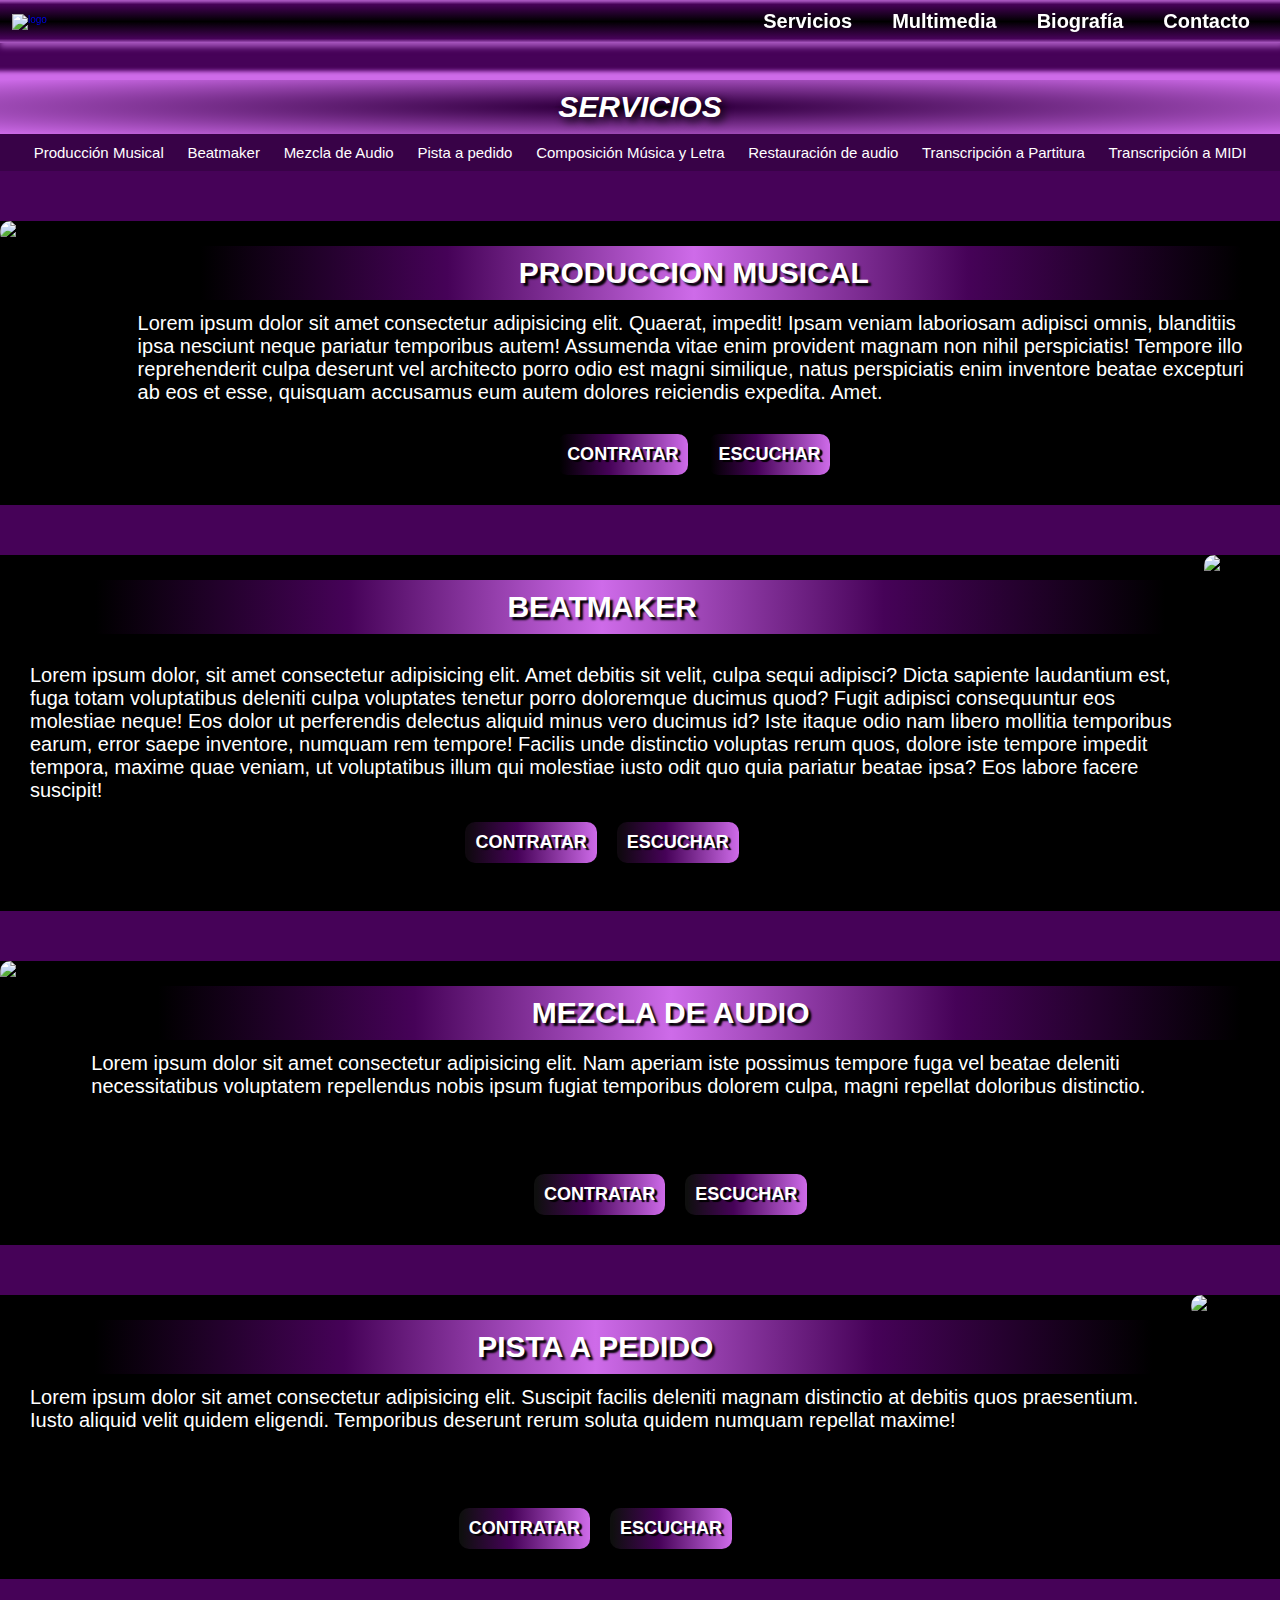
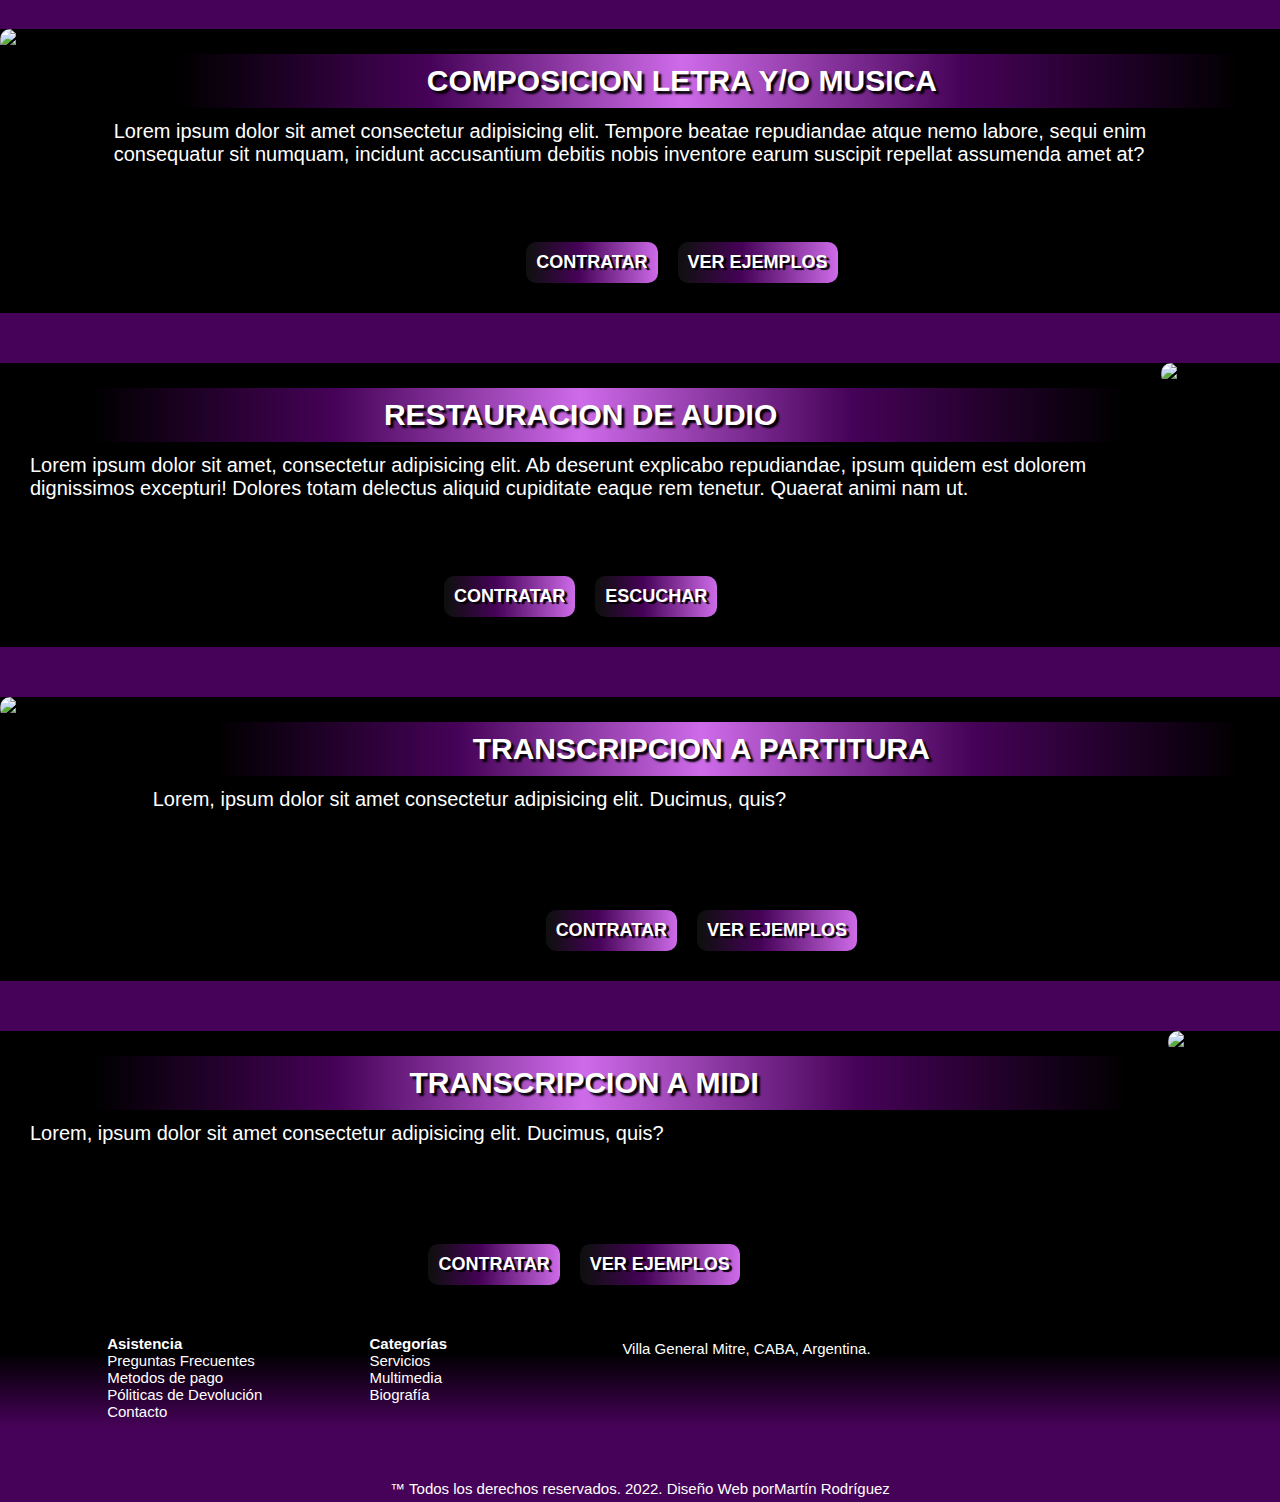
==== pages/1servicios.html @ 04217b55 "keywords" ====
<!DOCTYPE html>
<html lang="es">
<head>
    <meta charset="UTF-8">
    <meta http-equiv="X-UA-Compatible" content="IE=edge">
    <meta name="viewport" content="width=device-width, initial-scale=1.0">
    <title>martinrodriguezmusica-servicios</title>
    <meta name="keywords" content="musica, producciones, beatmaker, mezcla, audio, estudio, grabacion, pistas, karaoke, teatromusical, partituras, transcripciones">
    <link rel="shortcut icon" href="images/Favicon.png">
    <link rel="stylesheet" href="../css/stylees.css">
</head>

<body class="contenedor2">
    <div class="contenedor__servicios">
        <header>   
            <div class="header__menu">
                <a href="../index.html"><img class="imgLogo" src="../images/LOGO.bmp" alt="logo"></a>
                
                <div class="header__redes"><!--Abre Social Media-->
                    <script type="module" src="https://unpkg.com/ionicons@5.5.2/dist/ionicons/ionicons.esm.js"></script>
                    <script nomodule src="https://unpkg.com/ionicons@5.5.2/dist/ionicons/ionicons.js"></script>
            
                    <a href="https://www.instagram.com/martin8rod/" target="blank">
                        <ion-icon name="logo-instagram"></ion-icon>
                    </a>
            
                    <a href="https://www.facebook.com/martin.rodriguez.1257604/" target="blank">
                        <ion-icon name="logo-facebook"></ion-icon>
                    </a>
            
                    <a href="https://twitter.com/MartnRo28462185" target="blank">
                        <ion-icon name="logo-twitter"></ion-icon>
                    </a>
                </div><!--Cierra Social Media-->

                <nav class="nav"><!--Abre Navegador-->
                    <ul>
                        <li><a href="1servicios.html"> Servicios </a>
                                <ul>
                                    <li><a href="1servicios.html#produccion"> Producción Musical</a></li>
                                    <li><a href="1servicios.html#beatmaker"> Beatmaker</a></li>
                                    <li><a href="1servicios.html#mezcla"> Mezcla de Audio</a></li>
                                    <li><a href="1servicios.html#pista"> Pista a pedido </a></li>
                                    <li><a href="1servicios.html#composicion"> Composición Música y Letra</a></a></li>
                                    <li><a href="1servicios.html#restauracion"> Restauración de audio</a></li>
                                    <li><a href="1servicios.html#partitura">Transcripción a Partitura</a></li>
                                    <li><a href="1servicios.html#midi">Transcripción a MIDI</a></li>
                                </ul>
                        </li>
                        <li><a href="2multimedia.html"> Multimedia </a></li>
                        <li><a href="3biografia.html"> Biografía</a></li>
                        <li><a href="4contacto.html" target="blank"> Contacto</a></li>    
                    </ul>
                </nav>
            </div>
        </header><!--Cierra Navegador-->
        
        <section class="servicios__section">  
            <h1><a class="tituloPagina index__servicios__titulo"" href="1servicios.html">Servicios</a></h1>

            <div class="servicios__lista">
                <ul class="listaLi">
                    <li><a href="1servicios.html#produccion"> Producción Musical</a></li>
                    <li><a href="1servicios.html#beatmaker"> Beatmaker</a></li>
                    <li><a href="1servicios.html#mezcla"> Mezcla de Audio</a></li>
                    <li><a href="1servicios.html#pista"> Pista a pedido </a></li>
                    <li><a href="1servicios.html#composicion"> Composición Música y Letra</a></a></li>
                    <li><a href="1servicios.html#restauracion"> Restauración de audio</a></li>
                    <li><a href="1servicios.html#partitura">Transcripción a Partitura</a></li>
                    <li><a href="1servicios.html#midi">Transcripción a MIDI</a></li>
                </ul>
            </div>

            <div id="produccion" class="servicios__produccion">
                <div>
                    <img class="servicios__img" src="../images/index/servicio_prod.jpg" alt="img.Producción Musical">
                </div>
                <div class="servicios__produccion__texto">
                    <h2 class="serviciosH2">PRODUCCION MUSICAL</h2>
                    <p class="serviciosParrafo">Lorem ipsum dolor sit amet consectetur adipisicing elit. Quaerat, impedit! Ipsam veniam laboriosam adipisci omnis, blanditiis ipsa nesciunt neque pariatur temporibus autem! Assumenda vitae enim provident magnam non nihil perspiciatis!
                    Tempore illo reprehenderit culpa deserunt vel architecto porro odio est magni similique, natus perspiciatis enim inventore beatae excepturi ab eos et esse, quisquam accusamus eum autem dolores reiciendis expedita. Amet.</p>
                    <div class="servicios__divBoton">
                        <a  href="4contacto.html" target="blank"><input class=" btn-color2 servicios__texto__boton" type="button" value="Contratar"></a>
                        <a href="2multimedia.html"><input class="servicios__texto__boton btn-color2" type="button" value="Escuchar"></a>
                    </div>
                </div>
            </div>

            <div id="beatmaker" class="servicios__beatmaker">
                <div>
                    <img class="servicios__img" src="../images/index/servicios_beat.jpg" alt="img.Beatmaker">
                </div>
                <div class="servicios__produccion__texto">
                    <h2 class="serviciosH2">BEATMAKER</h2>
                    <p class="serviciosParrafo">Lorem ipsum dolor, sit amet consectetur adipisicing elit. Amet debitis sit velit, culpa sequi adipisci? Dicta sapiente laudantium est, fuga totam voluptatibus deleniti culpa voluptates tenetur porro doloremque ducimus quod?
                    Fugit adipisci consequuntur eos molestiae neque! Eos dolor ut perferendis delectus aliquid minus vero ducimus id? Iste itaque odio nam libero mollitia temporibus earum, error saepe inventore, numquam rem tempore!
                    Facilis unde distinctio voluptas rerum quos, dolore iste tempore impedit tempora, maxime quae veniam, ut voluptatibus illum qui molestiae iusto odit quo quia pariatur beatae ipsa? Eos labore facere suscipit!</p>
                    <div class="servicios__divBoton">
                        <a  href="4contacto.html" target="blank"><input class="servicios__texto__boton btn-color1" type="button" value="Contratar"></a>
                        <a href="2multimedia.html"><input class="servicios__texto__boton btn-color1" type="button" value="Escuchar"></a>
                    </div>
                </div>
            </div>

            <div id="mezcla" class="servicios__produccion">
                <div>
                    <img class="servicios__img" src="../images/index/servicios_mezcla.jpg" alt="img.Mezcla">
                </div>
                <div class="servicios__produccion__texto">
                    <h2 class="serviciosH2"> MEZCLA DE AUDIO</h2>
                    <p class="serviciosParrafo">Lorem ipsum dolor sit amet consectetur adipisicing elit. Nam aperiam iste possimus tempore fuga vel beatae deleniti necessitatibus voluptatem repellendus nobis ipsum fugiat temporibus dolorem culpa, magni repellat doloribus distinctio.</p>
                    <div class="servicios__divBoton">
                        <a  href="4contacto.html" target="blank"><input class="servicios__texto__boton" type="button" value="Contratar"></a>
                        <a href="2multimedia.html"><input class="servicios__texto__boton" type="button" value="Escuchar"></a>
                    </div>
                </div>
            </div>

            <div id="pista" class="servicios__beatmaker">
                <div>
                    <img class="servicios__img" src="../images/index/servicios_pista.jpg" alt="img.Pista a Pedido">
                </div>
                <div class="servicios__produccion__texto">
                    <h2 class="serviciosH2">PISTA A PEDIDO</h2>
                    <p class="serviciosParrafo">Lorem ipsum dolor sit amet consectetur adipisicing elit. Suscipit facilis deleniti magnam distinctio at debitis quos praesentium. Iusto aliquid velit quidem eligendi. Temporibus deserunt rerum soluta quidem numquam repellat maxime!</p>
                    <div class="servicios__divBoton">
                        <a  href="4contacto.html" target="blank"><input class="servicios__texto__boton" type="button" value="Contratar"></a>
                        <a href="2multimedia.html"><input class="servicios__texto__boton" type="button" value="Escuchar"></a>
                    </div>
                </div>
            </div>
            
            <div id="composicion" class="servicios__produccion">
                <div>
                    <img class="servicios__img" src="../images/index/servicios_composicion.jpg" alt="img.Composición">
                </div>
                <div class="servicios__produccion__texto">
                    <h2 class="serviciosH2">COMPOSICION LETRA Y/O MUSICA</h2>
                    <p class="serviciosParrafo">Lorem ipsum dolor sit amet consectetur adipisicing elit. Tempore beatae repudiandae atque nemo labore, sequi enim consequatur sit numquam, incidunt accusantium debitis nobis inventore earum suscipit repellat assumenda amet at?</p>
                    <div class="servicios__divBoton">
                        <a  href="4contacto.html" target="blank"><input class="servicios__texto__boton btn-color3" type="button" value="Contratar"></a>
                        <a href="2multimedia.html"><input class="servicios__texto__boton btn-color3" type="button" value="Ver Ejemplos"></a>
                    </div>
                </div>
            </div>

            <div id="restauracion" class="servicios__beatmaker">
                <div>
                    <img class="servicios__img" src="../images/index/servicios_restauracion.jpg.crdownload" alt="img.Restauración de Audio">
                </div>
                <div class="servicios__produccion__texto">
                    <h2 class="serviciosH2">RESTAURACION DE AUDIO</h2>
                    <p class="serviciosParrafo">Lorem ipsum dolor sit amet, consectetur adipisicing elit. Ab deserunt explicabo repudiandae, ipsum quidem est dolorem dignissimos excepturi! Dolores totam delectus aliquid cupiditate eaque rem tenetur. Quaerat animi nam ut.</p>
                    <div class="servicios__divBoton">
                        <a  href="4contacto.html" target="blank"><input class="servicios__texto__boton" type="button" value="Contratar"></a>
                        <a href="2multimedia.html"><input class="servicios__texto__boton" type="button" value="Escuchar"></a>
                    </div>
                </div>
            </div>

            <div id="partitura" class="servicios__produccion" >
                <div>
                    <img class="servicios__img" src="../images/index/servicios_partitura.jpg" alt="img.transcripción a Partitura">
                </div>
                <div class="servicios__produccion__texto">
                    <h2 class="serviciosH2">TRANSCRIPCION A PARTITURA</h2>
                    <p class="serviciosParrafo">Lorem, ipsum dolor sit amet consectetur adipisicing elit. Ducimus, quis?</p>
                    <div class="servicios__divBoton">
                        <a  href="4contacto.html" target="blank"><input class="servicios__texto__boton" type="button" value="Contratar"></a>
                        <a href="2multimedia.html"><input class="servicios__texto__boton" type="button" value="Ver Ejemplos"></a>
                    </div>
                </div>
            </div>

            <div id="midi" class="servicios__beatmaker">
                <div>
                    <img class="servicios__img" src="../images/index/servicios_midi.jpg" alt="img.Transcripción a MIDI">
                </div>
                <div class="servicios__produccion__texto">
                    <h2 class="serviciosH2">TRANSCRIPCION A <strong>MIDI</strong> </h2>
                    <p class="serviciosParrafo"> Lorem, ipsum dolor sit amet consectetur adipisicing elit. Ducimus, quis?</p>
                    <div class="servicios__divBoton">
                        <a  href="4contacto.html" target="blank"><input class="servicios__texto__boton" type="button" value="Contratar"></a>
                        <a href="2multimedia.html"><input class="servicios__texto__boton" type="button" value="Ver Ejemplos"></a>
                    </div>
                </div>
            </div>   
        </section>


        <footer class="footer"> <!-- Abre Footer-->
            <div class="footer__div">
                <ul>
                    <h3><a href="5asistencia.html" target="blank"> Asistencia</a></h3>
                    <li><a href="/5asistencia.html#preguntas" target="blank"> Preguntas Frecuentes</a></li>
                    <li><a href="5asistencia.html#metodos" target="blank"> Metodos de pago</a></li>
                    <li><a href="5asistencia.html#politicas" target="blank"> Póliticas de Devolución</a></li>
                    <li><a href="4contacto.html" target="blank">Contacto</a></li>   
                </ul>
                <ul>
                    <h3><a> Categorías</a></h3>
                    <li><a href="1servicios.html"> Servicios</a></li> 
                    <li><a href="2multimedia.html"> Multimedia</a></li>
                    <li><a href="3biografia.html"> Biografía</a></li>  
                </ul>
                <div class="footer__redes">
                    <a href="https://www.instagram.com/martin8rod/" target="blank">
                        <ion-icon name="logo-instagram"></ion-icon>
                    </a>
            
                    <a href="https://www.facebook.com/martin.rodriguez.1257604/" target="blank">
                        <ion-icon name="logo-facebook"></ion-icon>
                    </a>
            
                    <a href="https://twitter.com/MartnRo28462185" target="blank">
                        <ion-icon name="logo-twitter"></ion-icon>
                    </a>
                </div>
                <p id="footer__direccion"> Villa General Mitre, CABA, Argentina.</p>
                <iframe class="footer__mapa__img" src="https://www.google.com/maps/embed?pb=!1m18!1m12!1m3!1d4780.243723887978!2d-58.468614396782094!3d-34.60627025416889!2m3!1f0!2f0!3f0!3m2!1i1024!2i768!4f13.1!3m3!1m2!1s0x95bcc9ff31821b9b%3A0xfb2148a7ccff1341!2sAlejandro%20Magari%C3%B1os%20Cervantes%20%26%20Manuel%20Ricardo%20Trelles%2C%20Buenos%20Aires!5e0!3m2!1ses!2sar!4v1648910912915!5m2!1ses!2sar" width="400" height="300" style="border:0;" allowfullscreen="" loading="lazy" referrerpolicy="no-referrer-when-downgrade"></iframe>
                
            </div>
            <p> ™ Todos los derechos reservados. 2022. Diseño Web por<a href="pages/3biografia.html">Martín Rodríguez</a></p>
        </footer> <!-- Cierra Footer-->  
    </div>  
</body>

</html>
---- css/stylees.css ----
* {
  margin: 0;
  padding: 0;
  font-family: 'Gill Sans', 'Gill Sans MT', Calibri, 'Trebuchet MS', sans-serif;
  list-style: none; }

a {
  text-decoration: none; }

html {
  font-size: 62.5%; }

/**Comienza HEADER-NAV-FOOTER**/
header {
  background-color: black;
  background-image: linear-gradient(to bottom, #a655bd 2%, #460258 10%, black 50%, #460258 90%, #a655bd 99%);
  width: 100%;
  position: fixed;
  z-index: 100;
  box-shadow: 2px 2px 6px 2px #a655bd; }

.header__menu {
  margin: auto;
  padding: 10px;
  display: flex;
  flex-direction: row;
  justify-content: space-between;
  align-items: center; }

.imgLogo {
  width: 150px;
  padding: 2px; }

.header__redes a {
  color: white;
  margin: 20px;
  text-align: left;
  font-size: 2rem; }

.header__redes a:hover {
  color: #ce6be9;
  transition: 0.2s;
  border-radius: 10px;
  border-color: #a655bd;
  font-size: 2rem; }

.nav ul {
  display: flex;
  flex-direction: row;
  align-items: center;
  flex-wrap: wrap; }

.nav ul li a {
  color: white;
  font-weight: bold;
  margin: 20px;
  font-size: 2rem; }

.nav ul li ul {
  display: none;
  position: absolute;
  min-width: 300px;
  background-color: black;
  margin: 10px; }

.nav ul li ul a {
  display: block;
  padding: 5px;
  margin: 10px; }

.nav li:hover > ul {
  display: block;
  border-radius: 10px;
  background-image: linear-gradient(45deg, #a655bd 2%, #460258 10%, black 50%, #460258 90%, #a655bd 99%);
  box-shadow: 2px 2px 5px 5px #a655bd; }

.nav li a:hover {
  background-color: #a655bd;
  padding: 6px;
  transition: 0.2s;
  border-radius: 10px;
  box-shadow: 1px 1px 8px 3px #a655bd; }

.footer {
  background-color: black;
  background-image: linear-gradient(to top, #460258 40%, black 80%);
  display: flex;
  flex-direction: column;
  justify-content: center; }
  .footer p {
    color: white;
    display: block;
    text-align: center;
    padding: 5px;
    font-size: 1.5rem; }
  .footer a {
    color: white;
    font-size: 1.5rem; }
  .footer .martin {
    margin: 4px;
    font-size: 1.8rem; }

.footer__div {
  display: flex;
  flex-direction: row;
  justify-content: space-evenly;
  padding: 10px;
  margin: 10px; }

.footer div ul {
  margin: 0 20px 0 20px; }

.footer__mapa__img {
  width: 250px;
  height: 120px;
  border-radius: 15px; }

.footer__redes a {
  display: flex;
  flex-direction: column;
  padding: 8px; }

.footer a:hover {
  color: #ce6be9;
  transition: 0.2s; }

/**Fin HEADER-NAV-FOOTER**/
/**Comienza INDEX**/
.contenedor__index {
  height: 100vh;
  display: grid;
  grid-template-areas: "header header header header header" "div div div div div" "section section section section section" "aside aside aside aside aside" "footer footer footer footer footer";
  grid-template-columns: repeat(5, 1fr);
  grid-template-rows: repeat(5, 1fr); }

.contenedor2 {
  background-color: #460258;
  background-image: url(../images/index/fondo2.jpg);
  background-repeat: repeat;
  background-blend-mode: overlay; }

header {
  grid-area: header; }

.div__parallax {
  grid-area: div; }

section {
  grid-area: section; }

aside {
  grid-area: aside; }

footer {
  grid-area: footer; }

.div__multimedia {
  grid-area: div; }

header {
  background-color: black;
  background-image: linear-gradient(to bottom, #a655bd 2%, #460258 10%, black 50%, #460258 90%, #a655bd 99%);
  width: 100%;
  position: fixed;
  z-index: 100;
  box-shadow: 2px 2px 6px 2px #a655bd; }

.header__menu {
  margin: auto;
  padding: 10px;
  display: flex;
  flex-direction: row;
  justify-content: space-between;
  align-items: center; }

.imgLogo {
  width: 150px;
  padding: 2px; }

.header__redes a {
  color: white;
  margin: 20px;
  text-align: left;
  font-size: 2rem; }

.header__redes a:hover {
  color: #ce6be9;
  transition: 0.2s;
  border-radius: 10px;
  border-color: #a655bd;
  font-size: 2rem; }

.nav ul {
  display: flex;
  flex-direction: row;
  align-items: center;
  flex-wrap: wrap; }

.nav ul li a {
  color: white;
  font-weight: bold;
  margin: 20px;
  font-size: 2rem; }

.nav ul li ul {
  display: none;
  position: absolute;
  min-width: 300px;
  background-color: black;
  margin: 10px; }

.nav ul li ul a {
  display: block;
  padding: 5px;
  margin: 10px; }

.nav li:hover > ul {
  display: block;
  border-radius: 10px;
  background-image: linear-gradient(45deg, #a655bd 2%, #460258 10%, black 50%, #460258 90%, #a655bd 99%);
  box-shadow: 2px 2px 5px 5px #a655bd; }

.nav li a:hover {
  background-color: #a655bd;
  padding: 6px;
  transition: 0.2s;
  border-radius: 10px;
  box-shadow: 1px 1px 8px 3px #a655bd; }

.index__parallax {
  background-image: url(../images/index/1.jpg);
  background-attachment: fixed;
  background-position: center;
  background-repeat: no-repeat;
  background-size: cover;
  border-radius: 15px;
  margin: 80px 20px 20px 20px;
  padding: 150px;
  height: 150px; }

.index__parrafoParallax {
  color: white;
  font-size: 4rem;
  overflow: hidden;
  font-weight: bold;
  text-align: center;
  text-shadow: 5px 5px 2px #380247; }

.index__servicios__titulo {
  display: block;
  text-align: center;
  text-transform: uppercase;
  color: white;
  font-size: 4rem;
  font-weight: bold;
  font-style: italic;
  margin: 20px 0 20px 0;
  padding: 10px;
  text-shadow: 4px 4px 8px black;
  background-image: radial-gradient(black 1%, #380247 10%, #ce6be9);
  box-shadow: 1px 1px 4px 10px #ce6be9; }

.index__servicios {
  display: flex;
  flex-direction: row;
  flex-wrap: wrap; }

.index__servicios__h2 {
  text-transform: uppercase;
  background-image: linear-gradient(45deg, black 10%, #460258 60%, #ce6be9);
  border-radius: 13px;
  color: white;
  text-shadow: 1px 3px 4px black;
  font-style: italic;
  padding: 8px;
  margin: 0 0 30px 0;
  font-size: 2rem; }

.index__servicios__box {
  display: grid;
  grid-template-rows: 1fr 2fr 2fr 1fr;
  width: 200px;
  height: 400px;
  border: inset 3px black;
  overflow: hidden;
  border-radius: 13px;
  box-shadow: 1px 1px 10px  5px #ce6be9;
  padding: 10px;
  text-align: center;
  background-color: black;
  margin: 10px; }

.index__servicios__img {
  width: 100%;
  height: 150px;
  border-radius: 13px;
  filter: grayscale(100%); }

.index__servicios p {
  padding: 15px;
  color: white;
  font-size: 1.6rem; }

.index__servicios__boton {
  color: white;
  border-radius: 13px;
  border: none;
  box-shadow: linear-gradient(2px 2px 2px #ce6be9);
  padding: 10px;
  display: block;
  justify-content: center;
  align-items: center;
  width: 100%;
  background-image: linear-gradient(to right, black, #460258 20%, #ce6be9);
  font-size: 2rem;
  font-weight: bold;
  font-style: italic;
  text-shadow: 1px 3px 4px black; }

.index__servicios__boton:hover {
  color: black;
  background-image: linear-gradient(to right, black, white 20%);
  transition: 0.2s;
  text-shadow: 1px 3px 4px #743d83; }

.aside {
  margin-top: 20px;
  display: flex;
  flex-direction: column;
  background-image: url(../images/index/2.jpg);
  background-attachment: fixed;
  background-repeat: no-repeat;
  background-size: cover;
  filter: gray;
  text-align: center; }
  .aside p {
    color: white;
    font-style: italic;
    font-size: 2.5rem;
    font-weight: bold;
    margin: 100px 15px 15px 15px;
    text-align: left;
    text-shadow: 2px 2px 2px #380247; }

.aside__boton {
  display: inline;
  width: 20%;
  margin: 10px;
  padding: 10px;
  border-radius: 13px;
  border: solid 1px black;
  background-image: linear-gradient(to right, black, #460258 20%, #ce6be9);
  font-size: 2rem;
  font-weight: bold;
  font-style: italic; }

.aside a input {
  color: white; }

.aside a input:hover {
  background-image: linear-gradient(to right, black, white 20%);
  color: black;
  transition: 0.2s;
  text-shadow: 5px 1px 10px #743d83; }

.aside h2 {
  margin: 0; }

/**Final INDEX**/
/**Comienza SERVICIOS**/
.contenedor__servicios {
  height: 100vh;
  display: grid;
  grid-template-areas: "header header header" "section section section" "footer footer footer";
  grid-template-columns: repeat(3, 1fr);
  grid-auto-rows: repeat(3, 1fr); }

.servicios__section {
  display: flex;
  flex-direction: column; }

.tituloPagina {
  display: block;
  font-size: 3rem;
  color: white;
  margin: 80px 0 0 0;
  text-align: center; }

.servicios__lista {
  height: 100%;
  background-color: #380247;
  justify-content: center; }
  .servicios__lista ul {
    display: flex;
    flex-direction: row;
    justify-content: space-evenly;
    align-content: center;
    text-align: center;
    padding: 10px;
    font-size: 1.5rem; }

.listaLi li > a {
  color: white;
  position: relative; }

.listaLi li > a:hover {
  text-shadow: 1px 3px 7px #ce6be9;
  transition: 0.2s; }

.servicios__produccion__texto {
  font-size: 2rem;
  margin: 20px;
  width: 100%;
  display: grid;
  grid-template-rows: 1fr 2fr 1fr;
  color: white; }

.serviciosH2 {
  margin: auto;
  width: 95%;
  justify-content: center;
  text-align: center;
  margin-top: 5px;
  text-shadow: 3px 3px 2px black;
  background-image: linear-gradient(to right, black 5%, #460258, #ce6be9 50%, #460258, black);
  padding: 10px;
  border-radius: 5px; }

.serviciosParrafo {
  margin: 10px; }

.servicios__divBoton {
  display: flex;
  flex-direction: row;
  justify-content: center; }

.servicios__texto__boton {
  font-size: 1.8rem;
  font-weight: bold;
  text-transform: uppercase;
  color: white;
  text-shadow: 3px 2px 1px black;
  background-image: linear-gradient(to right, rgba(0, 0, 0, 0.938) 2%, #460258 40%, #ce6be9);
  display: inline;
  border-radius: 10px;
  border: none;
  padding: 10px;
  margin: 10px; }

.servicios__texto__boton:hover {
  background-image: linear-gradient(to right, black 2%, white);
  color: black;
  text-shadow: 2px 2px 4px white;
  transition: 0.2s; }

/**MAPS**/
.btn-color1 {
  background-color: violet; }

.btn-color2 {
  background-color: black; }

.btn-color3 {
  background-color: white; }

/**EXTEND**/
.extend, .servicios__produccion, .servicios__beatmaker {
  background-color: black;
  margin-top: 50px;
  display: flex; }

.servicios__produccion {
  flex-direction: row; }

.servicios__beatmaker {
  flex-direction: row-reverse; }

/**MIXIN**/
.servicios__img {
  border-radius: 10px;
  height: 300px; }

/**Fin SERVICIOS**/
/**Comienza MULTIMEDIA**/
.contenedor__multimedia {
  display: flex;
  flex-direction: column; }

.section__multimedia {
  width: 100%; }

.index__multimedia__titulo {
  display: block;
  text-align: center;
  text-transform: uppercase;
  color: white;
  font-size: 4rem;
  font-weight: bold;
  font-style: italic;
  margin: 76px 0 15px 0;
  padding: 10px;
  text-shadow: 4px 4px 8px black;
  background-image: radial-gradient(black 1%, #380247 10%, #ce6be9);
  box-shadow: 1px 1px 4px 10px #ce6be9; }

.listaMultimedia {
  width: 100%;
  height: 40px;
  background-color: #380247;
  display: flex;
  flex-direction: row;
  justify-content: space-evenly;
  align-items: center; }
  .listaMultimedia a {
    font-size: 1.5rem;
    color: white; }
    .listaMultimedia a:hover {
      text-shadow: 2px 2px 4px white; }

.multimedia__produccion {
  height: 400px;
  display: flex;
  flex-direction: column; }
  .multimedia__produccion h2 {
    font-size: 3rem;
    color: white;
    margin: auto;
    width: 95%;
    justify-content: center;
    text-align: center;
    margin-top: 5px;
    padding: 10px;
    border-radius: 5px;
    text-shadow: 2px 2px 4px #ce6be9; }

.boxesProduccion {
  height: 100%;
  display: flex;
  flex-grow: row nowrap;
  margin: 20px; }

.multimedia__boxProduccion {
  height: 100%;
  width: 300px;
  margin: 10px;
  overflow: hidden;
  background-color: black;
  border-radius: 15px;
  box-shadow: 1px 1px 10px  5px #ce6be9;
  display: flex;
  flex-direction: column;
  align-items: center; }
  .multimedia__boxProduccion ul {
    width: 80%;
    margin: 10px; }
    .multimedia__boxProduccion ul li {
      color: white;
      font-size: 1.5rem;
      text-align: justify;
      margin: 5px; }

.imgBoxMultimedia {
  margin-top: 20px;
  border-radius: 15px; }

.audioControls {
  width: 80%; }

.cosas {
  margin-top: 50px; }

/**Fin MULTIMEDIA**/
/**Comienza BIOGRAFIA**/
.contenedor__biografia {
  height: 100vh;
  display: grid;
  grid-template-areas: "header header header" "section section section" "div div div" "footer footer footer "; }

.contenedor__biografia iframe {
  margin: 10px; }

.biografia__texto {
  color: white;
  font-size: 1.7rem;
  margin: 20px;
  text-align: justify; }

/**Fin BIOGRAFIA**/
/**Comienza CONTACTO**/
.contenedor__contacto {
  height: 100vh;
  background-color: #460258;
  background-image: url(../images/index/fondo2.jpg);
  background-repeat: repeat;
  background-blend-mode: overlay;
  display: grid;
  grid-template-areas: "header" "section" "footer"; }

.section__formulario {
  width: 100%;
  display: flex;
  flex-direction: column; }

.section__formulario p {
  color: white;
  font-size: 1.4rem;
  margin-top: 10px;
  text-align: center;
  background-color: #380247;
  padding: 10px;
  position: relative;
  text-shadow: 3px 3px 0 black; }

.fieldset {
  width: 80%;
  padding: 20px;
  margin: auto;
  margin-top: 50px;
  margin-bottom: 50px;
  display: flex;
  flex-direction: column;
  justify-content: center;
  border-radius: 13px;
  border: none;
  box-shadow: 2px 2px 8px 8px #ce6be9;
  color: white;
  background-image: linear-gradient(45deg, #460258, black); }

.legend__formulario {
  font-size: 2rem;
  text-transform: uppercase;
  text-decoration: solid;
  text-shadow: 3px 3px 3px #460258; }

.div__formulario {
  display: flex;
  flex-direction: column;
  justify-content: space-between;
  align-items: left; }

.div__formulario label {
  font-size: 1.2rem;
  padding: 5px;
  display: block; }

.div__formulario input {
  background-color: #e27bff;
  padding: 5px;
  font-size: 1rem; }

.formulario__sexo {
  display: flex;
  flex-direction: row;
  justify-content: space-between;
  align-items: center;
  width: 20%;
  font-size: 1.2rem; }

/**Fin CONTACTO**/
/**Comienza ASISTENCIA-PREGUNTAS**/
.contenedor__asistencia {
  display: grid;
  grid-template-areas: "header header header" "section section section" "footer footer footer"; }

.asistencia__frecuentes {
  margin: 15px;
  font-size: 3rem;
  color: white;
  text-align: center; }

.asistencia__div {
  padding: 15px;
  display: flex;
  flex-direction: column;
  color: white;
  font-size: 1.5rem; }

.asistencia__div h3 {
  background-color: #791a94;
  padding: 5px;
  border-radius: 10px; }

.asistencia__metodos {
  margin: 15px;
  font-size: 3rem;
  color: white;
  text-align: center; }

.asistencia__metodos ul {
  padding: 5px;
  display: flex;
  flex-direction: column;
  color: white;
  font-size: 1.5rem;
  text-align: left; }

.asistencia__politicas {
  margin: 15px;
  font-size: 3rem;
  color: white;
  text-align: center; }

.asistencia__politicas p {
  padding: 5px;
  display: flex;
  flex-direction: column;
  color: white;
  font-size: 1.5rem;
  text-align: left; }

/**Fin ASISTENCIA-PREGUNTAS**/
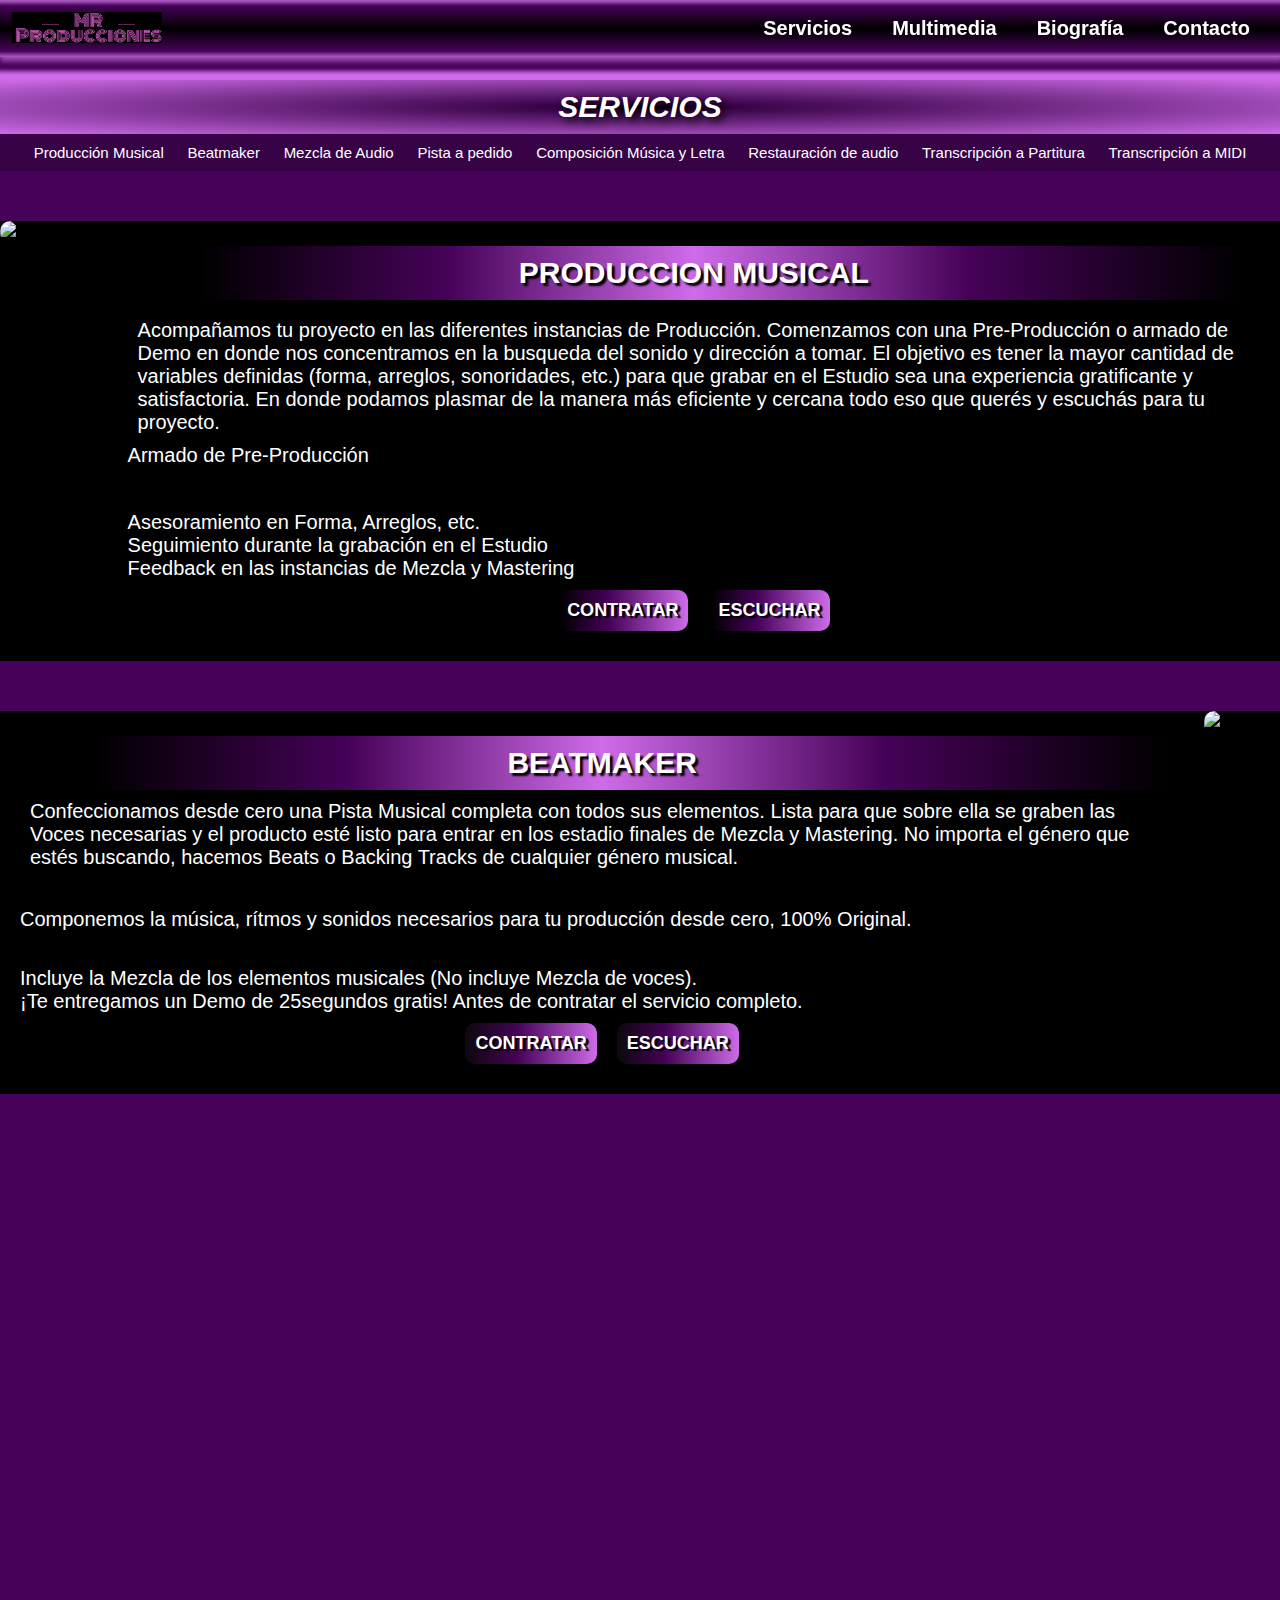
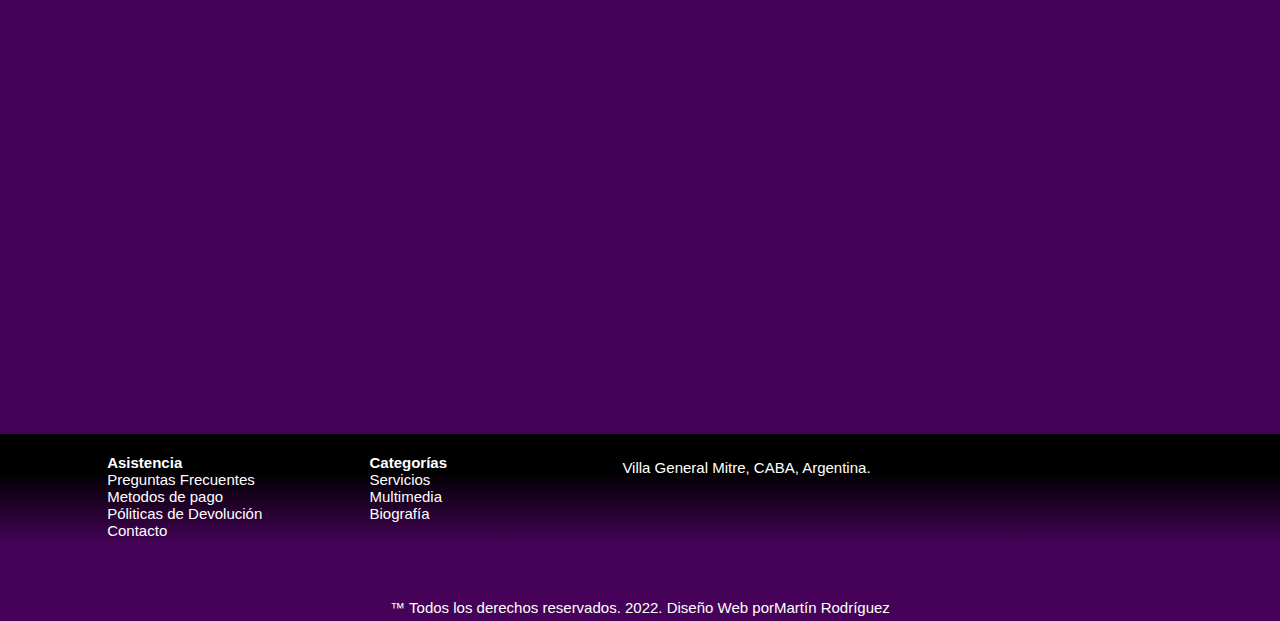
==== commit 9ce44def: "tercer entrega 17-5" ====
--- a/pages/1servicios.html
+++ b/pages/1servicios.html
@@ -4,9 +4,11 @@
     <meta charset="UTF-8">
     <meta http-equiv="X-UA-Compatible" content="IE=edge">
     <meta name="viewport" content="width=device-width, initial-scale=1.0">
-    <title>martinrodriguezmusica-servicios</title>
+    <title>Servicios</title>
+    <meta name="description" content="Todas nuestras posibilidades para potenciar tu proyecto al máximo">
     <meta name="keywords" content="musica, producciones, beatmaker, mezcla, audio, estudio, grabacion, pistas, karaoke, teatromusical, partituras, transcripciones">
     <link rel="shortcut icon" href="images/Favicon.png">
+    <link href="https://unpkg.com/aos@2.3.1/dist/aos.css" rel="stylesheet">
     <link rel="stylesheet" href="../css/stylees.css">
 </head>
 
@@ -14,7 +16,7 @@
     <div class="contenedor__servicios">
         <header>   
             <div class="header__menu">
-                <a href="../index.html"><img class="imgLogo" src="../images/LOGO.bmp" alt="logo"></a>
+                <a href="../index.html"><img class="imgLogo" src="../images/LOGO2.png" alt="logo"></a>
                 
                 <div class="header__redes"><!--Abre Social Media-->
                     <script type="module" src="https://unpkg.com/ionicons@5.5.2/dist/ionicons/ionicons.esm.js"></script>
@@ -71,14 +73,20 @@
                 </ul>
             </div>
 
-            <div id="produccion" class="servicios__produccion">
+            <div id="produccion" class="servicios__produccion" data-aos="fade-right">
                 <div>
                     <img class="servicios__img" src="../images/index/servicio_prod.jpg" alt="img.Producción Musical">
                 </div>
                 <div class="servicios__produccion__texto">
                     <h2 class="serviciosH2">PRODUCCION MUSICAL</h2>
-                    <p class="serviciosParrafo">Lorem ipsum dolor sit amet consectetur adipisicing elit. Quaerat, impedit! Ipsam veniam laboriosam adipisci omnis, blanditiis ipsa nesciunt neque pariatur temporibus autem! Assumenda vitae enim provident magnam non nihil perspiciatis!
-                    Tempore illo reprehenderit culpa deserunt vel architecto porro odio est magni similique, natus perspiciatis enim inventore beatae excepturi ab eos et esse, quisquam accusamus eum autem dolores reiciendis expedita. Amet.</p>
+                    <p class="serviciosParrafo">Acompañamos tu proyecto en las diferentes instancias de Producción. Comenzamos con una Pre-Producción o armado de Demo en donde nos concentramos en la busqueda del sonido y dirección a tomar.
+                        El objetivo es tener la mayor cantidad de variables definidas (forma, arreglos, sonoridades, etc.) para que grabar en el Estudio sea una experiencia gratificante y satisfactoria. 
+                        En donde podamos plasmar de la manera más eficiente y cercana todo eso que querés y escuchás para tu proyecto.
+                        <li>Armado de Pre-Producción</li>
+                        <li>Asesoramiento en Forma, Arreglos, etc.</li>
+                        <li>Seguimiento durante la grabación en el Estudio</li>
+                        <li>Feedback en las instancias de Mezcla y Mastering</li>
+                    </p>
                     <div class="servicios__divBoton">
                         <a  href="4contacto.html" target="blank"><input class=" btn-color2 servicios__texto__boton" type="button" value="Contratar"></a>
                         <a href="2multimedia.html"><input class="servicios__texto__boton btn-color2" type="button" value="Escuchar"></a>
@@ -86,15 +94,18 @@
                 </div>
             </div>
 
-            <div id="beatmaker" class="servicios__beatmaker">
+            <div id="beatmaker" class="servicios__beatmaker" data-aos="fade-left">
                 <div>
                     <img class="servicios__img" src="../images/index/servicios_beat.jpg" alt="img.Beatmaker">
                 </div>
                 <div class="servicios__produccion__texto">
                     <h2 class="serviciosH2">BEATMAKER</h2>
-                    <p class="serviciosParrafo">Lorem ipsum dolor, sit amet consectetur adipisicing elit. Amet debitis sit velit, culpa sequi adipisci? Dicta sapiente laudantium est, fuga totam voluptatibus deleniti culpa voluptates tenetur porro doloremque ducimus quod?
-                    Fugit adipisci consequuntur eos molestiae neque! Eos dolor ut perferendis delectus aliquid minus vero ducimus id? Iste itaque odio nam libero mollitia temporibus earum, error saepe inventore, numquam rem tempore!
-                    Facilis unde distinctio voluptas rerum quos, dolore iste tempore impedit tempora, maxime quae veniam, ut voluptatibus illum qui molestiae iusto odit quo quia pariatur beatae ipsa? Eos labore facere suscipit!</p>
+                    <p class="serviciosParrafo">Confeccionamos desde cero una Pista Musical completa con todos sus elementos. Lista para que sobre ella se graben las Voces necesarias y el producto esté listo para entrar en los estadio finales de Mezcla y Mastering.
+                        No importa el género que estés buscando, hacemos Beats o Backing Tracks de cualquier género musical. 
+                        <li>Componemos la música, rítmos y sonidos necesarios para tu producción desde cero, 100% Original.</li>
+                        <li>Incluye la Mezcla de los elementos musicales (No incluye Mezcla de voces).</li>
+                        <li>¡Te entregamos un Demo de 25segundos gratis! Antes de contratar el servicio completo.</li>
+                    </p>
                     <div class="servicios__divBoton">
                         <a  href="4contacto.html" target="blank"><input class="servicios__texto__boton btn-color1" type="button" value="Contratar"></a>
                         <a href="2multimedia.html"><input class="servicios__texto__boton btn-color1" type="button" value="Escuchar"></a>
@@ -102,13 +113,17 @@
                 </div>
             </div>
 
-            <div id="mezcla" class="servicios__produccion">
+            <div id="mezcla" class="servicios__produccion" data-aos="fade-right">
                 <div>
                     <img class="servicios__img" src="../images/index/servicios_mezcla.jpg" alt="img.Mezcla">
                 </div>
                 <div class="servicios__produccion__texto">
                     <h2 class="serviciosH2"> MEZCLA DE AUDIO</h2>
-                    <p class="serviciosParrafo">Lorem ipsum dolor sit amet consectetur adipisicing elit. Nam aperiam iste possimus tempore fuga vel beatae deleniti necessitatibus voluptatem repellendus nobis ipsum fugiat temporibus dolorem culpa, magni repellat doloribus distinctio.</p>
+                    <p class="serviciosParrafo">Mezcla de Audio 100% in the box con Plug-Ins de primera línea (UAD, WAVES, Native Instruments, etc). Organizamos y mezclamos los elementos de tu producción con toda nuestra habilidad.
+                        Trabajamos sobre Cubase para generar Mezclas con balance y profundidad. Mezclamos con monitores Dynaudio Bm6a, Yahama NS10 y KRK Rokit 5. Contamos también con auriculares Beyerdynamic 990 Pro.
+                        <li>Entregas por etapas para avanzar con seguridad y conformidad</li>
+                        <li>También disponible en formato Mezcla Analógica</li>
+                    </p>
                     <div class="servicios__divBoton">
                         <a  href="4contacto.html" target="blank"><input class="servicios__texto__boton" type="button" value="Contratar"></a>
                         <a href="2multimedia.html"><input class="servicios__texto__boton" type="button" value="Escuchar"></a>
@@ -116,27 +131,35 @@
                 </div>
             </div>
 
-            <div id="pista" class="servicios__beatmaker">
+            <div id="pista" class="servicios__beatmaker" data-aos="fade-left">
                 <div>
                     <img class="servicios__img" src="../images/index/servicios_pista.jpg" alt="img.Pista a Pedido">
                 </div>
                 <div class="servicios__produccion__texto">
                     <h2 class="serviciosH2">PISTA A PEDIDO</h2>
-                    <p class="serviciosParrafo">Lorem ipsum dolor sit amet consectetur adipisicing elit. Suscipit facilis deleniti magnam distinctio at debitis quos praesentium. Iusto aliquid velit quidem eligendi. Temporibus deserunt rerum soluta quidem numquam repellat maxime!</p>
-                    <div class="servicios__divBoton">
+                    <p class="serviciosParrafo">¿Necesitas ese Track para tu proyecto pero no lo encontrás por ningún lado? Nosotros lo hacemos desde cero lo más parecido posible al original.
+                        No solo con los Arreglos Musical especificos, sino también a nivel sonido. Buscamos que las diferencias entre el Original y la Pista sean impersceptibles. 
+                        <li>No importa el Género Musical, desde Orquestas hasta Beats de Trap.</li>
+                        <li>Incluye Mezcla de todos los elementos.</li>
+                        <li>Interpretamos y grabamos instrumentos para darle más realidad a la Pista, nada de MIDI robótico.</li>
+
+                    </p>
+                    <div class="servicios__divBoton" >
                         <a  href="4contacto.html" target="blank"><input class="servicios__texto__boton" type="button" value="Contratar"></a>
                         <a href="2multimedia.html"><input class="servicios__texto__boton" type="button" value="Escuchar"></a>
                     </div>
                 </div>
             </div>
             
-            <div id="composicion" class="servicios__produccion">
+            <div id="composicion" class="servicios__produccion" data-aos="fade-right">
                 <div>
                     <img class="servicios__img" src="../images/index/servicios_composicion.jpg" alt="img.Composición">
                 </div>
                 <div class="servicios__produccion__texto">
                     <h2 class="serviciosH2">COMPOSICION LETRA Y/O MUSICA</h2>
-                    <p class="serviciosParrafo">Lorem ipsum dolor sit amet consectetur adipisicing elit. Tempore beatae repudiandae atque nemo labore, sequi enim consequatur sit numquam, incidunt accusantium debitis nobis inventore earum suscipit repellat assumenda amet at?</p>
+                    <p class="serviciosParrafo"> Componemos la armonía, melodía y/o letra para tu proyecto. Con solo proporcionarnos uno de los tres elementos anteriormente mencionados nosotros completamos el resto dejando tu material en el estadio final de composición listo para cualquier otra etapa hacia donde quieras llevarlo.
+                        <li>Que nada impida terminar de darle vida y forma a tu proyecto.</li>
+                    </p>
                     <div class="servicios__divBoton">
                         <a  href="4contacto.html" target="blank"><input class="servicios__texto__boton btn-color3" type="button" value="Contratar"></a>
                         <a href="2multimedia.html"><input class="servicios__texto__boton btn-color3" type="button" value="Ver Ejemplos"></a>
@@ -144,13 +167,18 @@
                 </div>
             </div>
 
-            <div id="restauracion" class="servicios__beatmaker">
+            <div id="restauracion" class="servicios__beatmaker" data-aos="fade-left">
                 <div>
                     <img class="servicios__img" src="../images/index/servicios_restauracion.jpg.crdownload" alt="img.Restauración de Audio">
                 </div>
                 <div class="servicios__produccion__texto">
                     <h2 class="serviciosH2">RESTAURACION DE AUDIO</h2>
-                    <p class="serviciosParrafo">Lorem ipsum dolor sit amet, consectetur adipisicing elit. Ab deserunt explicabo repudiandae, ipsum quidem est dolorem dignissimos excepturi! Dolores totam delectus aliquid cupiditate eaque rem tenetur. Quaerat animi nam ut.</p>
+                    <p class="serviciosParrafo"> Restauramos Audio que se encuentra en situaciones conflictivas que no permiten su correcta escucha (Ruidos de fondo, golpes al microfono, frecuencias invasivas, etc). 
+                        Ideal para guardar ese Audio que no fue captado de manera Profesional para que pueda ser escuchado sin dañar equipos ni oyentes. Optimizamos tu grabación para estar acorde a los estandares de Audio.
+                        <li>Normalizamos el volumen para que no quede desparejo con otros Audios</li>
+                        <li>Ideal para Video de Youtube o de Celular</li>
+                        <li>¡Hacemos una evaluación de tu Audio sin costo alguno!</li>
+                    </p>
                     <div class="servicios__divBoton">
                         <a  href="4contacto.html" target="blank"><input class="servicios__texto__boton" type="button" value="Contratar"></a>
                         <a href="2multimedia.html"><input class="servicios__texto__boton" type="button" value="Escuchar"></a>
@@ -158,13 +186,17 @@
                 </div>
             </div>
 
-            <div id="partitura" class="servicios__produccion" >
+            <div id="partitura" class="servicios__produccion" data-aos="fade-right">
                 <div>
                     <img class="servicios__img" src="../images/index/servicios_partitura.jpg" alt="img.transcripción a Partitura">
                 </div>
                 <div class="servicios__produccion__texto">
                     <h2 class="serviciosH2">TRANSCRIPCION A PARTITURA</h2>
-                    <p class="serviciosParrafo">Lorem, ipsum dolor sit amet consectetur adipisicing elit. Ducimus, quis?</p>
+                    <p class="serviciosParrafo">Transcribimos a Partitura cualquier sección de Música que necesites. Desiframos los Arreglos de cuantos instrumentos contenga el Track y los plasmamos en una Partitura Profesional, con articulaciones, marcas de ensayo, dinámicas, y todo lo que necesitás para que sea interpretada perfectamente.
+                        También armamos las Partituras de LEAD VOICE+CHORDS que tanto se usa para presentar en Organismos de Registro como SADAIC/DNDA. Escribimos la línea melódica, aspectos más importantes y armonía del Track que necesites.
+                    <li>Partituras detalladas en formato PDF y/o Sibelius. </li>
+                    <li>Ideal para presentar en Organismos de Registro.</li>
+                    </p>
                     <div class="servicios__divBoton">
                         <a  href="4contacto.html" target="blank"><input class="servicios__texto__boton" type="button" value="Contratar"></a>
                         <a href="2multimedia.html"><input class="servicios__texto__boton" type="button" value="Ver Ejemplos"></a>
@@ -172,13 +204,17 @@
                 </div>
             </div>
 
-            <div id="midi" class="servicios__beatmaker">
+            <div id="midi" class="servicios__beatmaker" data-aos="fade-left">
                 <div>
                     <img class="servicios__img" src="../images/index/servicios_midi.jpg" alt="img.Transcripción a MIDI">
                 </div>
                 <div class="servicios__produccion__texto">
                     <h2 class="serviciosH2">TRANSCRIPCION A <strong>MIDI</strong> </h2>
-                    <p class="serviciosParrafo"> Lorem, ipsum dolor sit amet consectetur adipisicing elit. Ducimus, quis?</p>
+                    <p class="serviciosParrafo"> Pasamos cualquier arreglo de Audio a MIDI. Entregamos el archivo .midi cuantizado, con duraciones especificas, expresiones y volumenes. También transcribimos a MIDI elementos de percusión o baterías.
+                        Sampleamos también Baterías o cualquier otro instrumento que necesites. Ideal para reemplazar sonidos en etapas de Pre-Producción o mismo para luego pasar los arreglos a Partitura de forma rápida y sencilla.
+                        <li>Te entregamos un archivo .midi con toda la información necesaria.</li>
+                        <li>Utilizamos un controlador M-Audio para interpretr las secciones y que tengan la humanidad necesaria para no sonar como un robot</li>
+                    </p>
                     <div class="servicios__divBoton">
                         <a  href="4contacto.html" target="blank"><input class="servicios__texto__boton" type="button" value="Contratar"></a>
                         <a href="2multimedia.html"><input class="servicios__texto__boton" type="button" value="Ver Ejemplos"></a>
@@ -222,7 +258,11 @@
             </div>
             <p> ™ Todos los derechos reservados. 2022. Diseño Web por<a href="pages/3biografia.html">Martín Rodríguez</a></p>
         </footer> <!-- Cierra Footer-->  
-    </div>  
+    </div> 
+    <script src="https://unpkg.com/aos@2.3.1/dist/aos.js"></script>
+    <script>
+        AOS.init();
+      </script>
 </body>
 
 </html>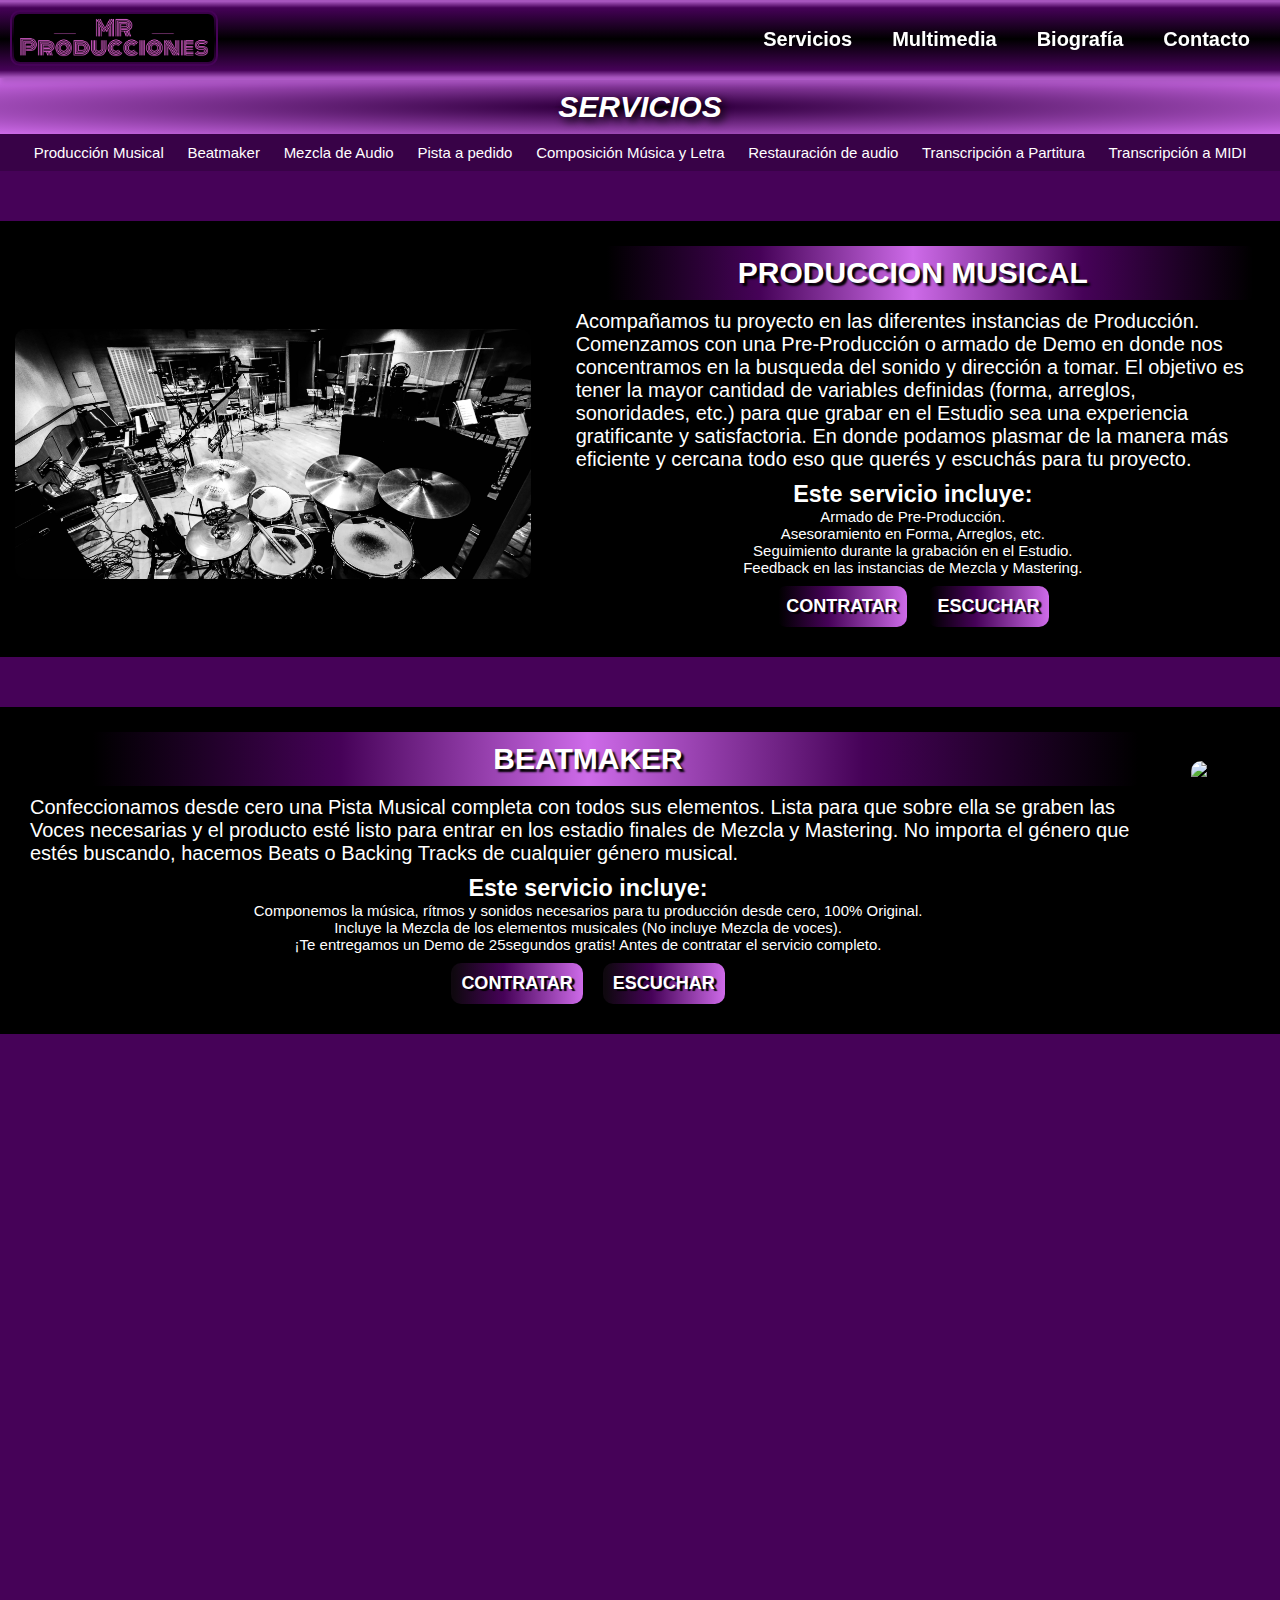
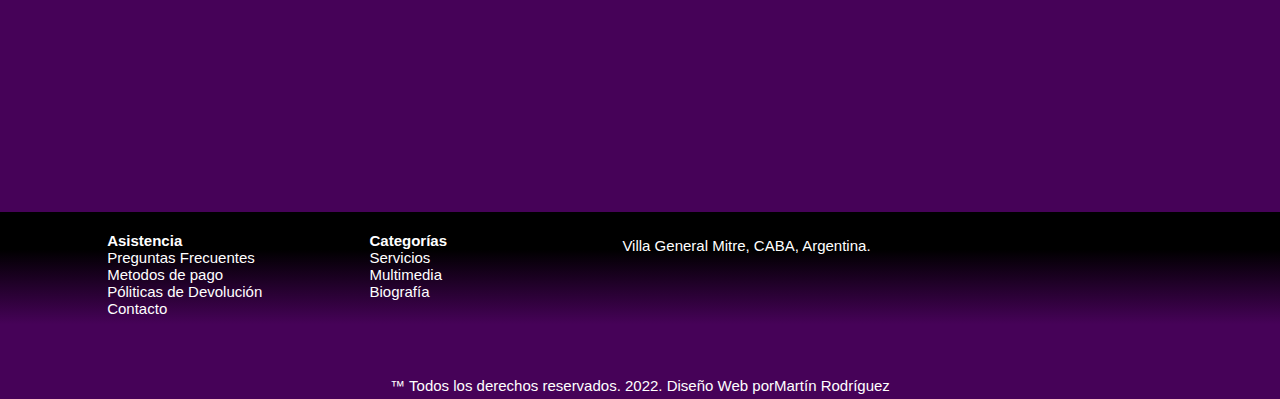
==== commit 5f3c6942: "commit final" ====
--- a/pages/1servicios.html
+++ b/pages/1servicios.html
@@ -14,7 +14,7 @@
 
 <body class="contenedor2">
     <div class="contenedor__servicios">
-        <header>   
+        <header class="header__padre">   
             <div class="header__menu">
                 <a href="../index.html"><img class="imgLogo" src="../images/LOGO2.png" alt="logo"></a>
                 
@@ -74,18 +74,21 @@
             </div>
 
             <div id="produccion" class="servicios__produccion" data-aos="fade-right">
-                <div>
-                    <img class="servicios__img" src="../images/index/servicio_prod.jpg" alt="img.Producción Musical">
+                <div class="servicios__divImg">
+                    <img class="servicios__img" src="../images/index/servicio_prod2.jpg" alt="img.Producción Musical">
                 </div>
                 <div class="servicios__produccion__texto">
                     <h2 class="serviciosH2">PRODUCCION MUSICAL</h2>
                     <p class="serviciosParrafo">Acompañamos tu proyecto en las diferentes instancias de Producción. Comenzamos con una Pre-Producción o armado de Demo en donde nos concentramos en la busqueda del sonido y dirección a tomar.
                         El objetivo es tener la mayor cantidad de variables definidas (forma, arreglos, sonoridades, etc.) para que grabar en el Estudio sea una experiencia gratificante y satisfactoria. 
                         En donde podamos plasmar de la manera más eficiente y cercana todo eso que querés y escuchás para tu proyecto.
-                        <li>Armado de Pre-Producción</li>
-                        <li>Asesoramiento en Forma, Arreglos, etc.</li>
-                        <li>Seguimiento durante la grabación en el Estudio</li>
-                        <li>Feedback en las instancias de Mezcla y Mastering</li>
+                        <ul>
+                            <h3>Este servicio incluye:</h3>
+                            <li>Armado de Pre-Producción.</li>
+                            <li>Asesoramiento en Forma, Arreglos, etc.</li>
+                            <li>Seguimiento durante la grabación en el Estudio.</li>
+                            <li>Feedback en las instancias de Mezcla y Mastering.</li>
+                        
                     </p>
                     <div class="servicios__divBoton">
                         <a  href="4contacto.html" target="blank"><input class=" btn-color2 servicios__texto__boton" type="button" value="Contratar"></a>
@@ -95,16 +98,19 @@
             </div>
 
             <div id="beatmaker" class="servicios__beatmaker" data-aos="fade-left">
-                <div>
+                <div class="servicios__divImg">
                     <img class="servicios__img" src="../images/index/servicios_beat.jpg" alt="img.Beatmaker">
                 </div>
                 <div class="servicios__produccion__texto">
                     <h2 class="serviciosH2">BEATMAKER</h2>
                     <p class="serviciosParrafo">Confeccionamos desde cero una Pista Musical completa con todos sus elementos. Lista para que sobre ella se graben las Voces necesarias y el producto esté listo para entrar en los estadio finales de Mezcla y Mastering.
-                        No importa el género que estés buscando, hacemos Beats o Backing Tracks de cualquier género musical. 
-                        <li>Componemos la música, rítmos y sonidos necesarios para tu producción desde cero, 100% Original.</li>
-                        <li>Incluye la Mezcla de los elementos musicales (No incluye Mezcla de voces).</li>
-                        <li>¡Te entregamos un Demo de 25segundos gratis! Antes de contratar el servicio completo.</li>
+                        No importa el género que estés buscando, hacemos Beats o Backing Tracks de cualquier género musical.
+                        <ul>
+                            <h3>Este servicio incluye:</h3>
+                            <li>Componemos la música, rítmos y sonidos necesarios para tu producción desde cero, 100% Original.</li>
+                            <li>Incluye la Mezcla de los elementos musicales (No incluye Mezcla de voces).</li>
+                            <li>¡Te entregamos un Demo de 25segundos gratis! Antes de contratar el servicio completo.</li>
+                        </ul>
                     </p>
                     <div class="servicios__divBoton">
                         <a  href="4contacto.html" target="blank"><input class="servicios__texto__boton btn-color1" type="button" value="Contratar"></a>
@@ -114,15 +120,18 @@
             </div>
 
             <div id="mezcla" class="servicios__produccion" data-aos="fade-right">
-                <div>
-                    <img class="servicios__img" src="../images/index/servicios_mezcla.jpg" alt="img.Mezcla">
+                <div class="servicios__divImg">
+                    <img class="servicios__img" src="../images/index/servicios__mezcla2.jpg" alt="img.Mezcla">
                 </div>
                 <div class="servicios__produccion__texto">
                     <h2 class="serviciosH2"> MEZCLA DE AUDIO</h2>
                     <p class="serviciosParrafo">Mezcla de Audio 100% in the box con Plug-Ins de primera línea (UAD, WAVES, Native Instruments, etc). Organizamos y mezclamos los elementos de tu producción con toda nuestra habilidad.
                         Trabajamos sobre Cubase para generar Mezclas con balance y profundidad. Mezclamos con monitores Dynaudio Bm6a, Yahama NS10 y KRK Rokit 5. Contamos también con auriculares Beyerdynamic 990 Pro.
-                        <li>Entregas por etapas para avanzar con seguridad y conformidad</li>
-                        <li>También disponible en formato Mezcla Analógica</li>
+                        <ul>
+                            <h3>Este servicio incluye:</h3>
+                            <li>Entregas por etapas para avanzar con seguridad y conformidad.</li>
+                            <li>También disponible en formato Mezcla Analógica.</li>
+                        </ul>
                     </p>
                     <div class="servicios__divBoton">
                         <a  href="4contacto.html" target="blank"><input class="servicios__texto__boton" type="button" value="Contratar"></a>
@@ -132,17 +141,19 @@
             </div>
 
             <div id="pista" class="servicios__beatmaker" data-aos="fade-left">
-                <div>
-                    <img class="servicios__img" src="../images/index/servicios_pista.jpg" alt="img.Pista a Pedido">
+                <div class="servicios__divImg">
+                    <img class="servicios__img" src="../images/index/servicios_pista2.jpg" alt="img.Pista a Pedido">
                 </div>
                 <div class="servicios__produccion__texto">
                     <h2 class="serviciosH2">PISTA A PEDIDO</h2>
                     <p class="serviciosParrafo">¿Necesitas ese Track para tu proyecto pero no lo encontrás por ningún lado? Nosotros lo hacemos desde cero lo más parecido posible al original.
                         No solo con los Arreglos Musical especificos, sino también a nivel sonido. Buscamos que las diferencias entre el Original y la Pista sean impersceptibles. 
-                        <li>No importa el Género Musical, desde Orquestas hasta Beats de Trap.</li>
-                        <li>Incluye Mezcla de todos los elementos.</li>
-                        <li>Interpretamos y grabamos instrumentos para darle más realidad a la Pista, nada de MIDI robótico.</li>
-
+                        <ul>
+                            <h3>Este servicio incluye:</h3>
+                            <li>No importa el Género Musical, desde Orquestas hasta Beats de Trap.</li>
+                            <li>Incluye Mezcla de todos los elementos.</li>
+                            <li>Interpretamos y grabamos instrumentos para darle más realidad a la Pista, nada de MIDI robótico.</li>
+                        </ul>
                     </p>
                     <div class="servicios__divBoton" >
                         <a  href="4contacto.html" target="blank"><input class="servicios__texto__boton" type="button" value="Contratar"></a>
@@ -152,13 +163,17 @@
             </div>
             
             <div id="composicion" class="servicios__produccion" data-aos="fade-right">
-                <div>
-                    <img class="servicios__img" src="../images/index/servicios_composicion.jpg" alt="img.Composición">
+                <div class="servicios__divImg">
+                    <img class="servicios__img" src="../images/index/compo_servicios.png" alt="img.Composición">
                 </div>
                 <div class="servicios__produccion__texto">
                     <h2 class="serviciosH2">COMPOSICION LETRA Y/O MUSICA</h2>
                     <p class="serviciosParrafo"> Componemos la armonía, melodía y/o letra para tu proyecto. Con solo proporcionarnos uno de los tres elementos anteriormente mencionados nosotros completamos el resto dejando tu material en el estadio final de composición listo para cualquier otra etapa hacia donde quieras llevarlo.
-                        <li>Que nada impida terminar de darle vida y forma a tu proyecto.</li>
+                        <ul>
+                            <h3>Este servicio incluye:</h3>
+                            <li>Grabación de referencia por parte de nuestro equipo.</li>
+                            <li>Solicitando con anticipación, la partitura de la melodía con acordes de referencia.</li>
+                        </ul>
                     </p>
                     <div class="servicios__divBoton">
                         <a  href="4contacto.html" target="blank"><input class="servicios__texto__boton btn-color3" type="button" value="Contratar"></a>
@@ -168,16 +183,19 @@
             </div>
 
             <div id="restauracion" class="servicios__beatmaker" data-aos="fade-left">
-                <div>
+                <div class="servicios__divImg">
                     <img class="servicios__img" src="../images/index/servicios_restauracion.jpg.crdownload" alt="img.Restauración de Audio">
                 </div>
                 <div class="servicios__produccion__texto">
                     <h2 class="serviciosH2">RESTAURACION DE AUDIO</h2>
                     <p class="serviciosParrafo"> Restauramos Audio que se encuentra en situaciones conflictivas que no permiten su correcta escucha (Ruidos de fondo, golpes al microfono, frecuencias invasivas, etc). 
                         Ideal para guardar ese Audio que no fue captado de manera Profesional para que pueda ser escuchado sin dañar equipos ni oyentes. Optimizamos tu grabación para estar acorde a los estandares de Audio.
-                        <li>Normalizamos el volumen para que no quede desparejo con otros Audios</li>
-                        <li>Ideal para Video de Youtube o de Celular</li>
-                        <li>¡Hacemos una evaluación de tu Audio sin costo alguno!</li>
+                        <ul>
+                            <h3>Este servicio incluye:</h3>
+                            <li>Normalizamos el volumen para que no quede desparejo con otros Audios.</li>
+                            <li>Ideal para revivir el audio de tu Video de Youtube o de Celular.</li>
+                            <li>¡Hacemos una evaluación de tu Audio sin costo alguno!</li>
+                        </ul>
                     </p>
                     <div class="servicios__divBoton">
                         <a  href="4contacto.html" target="blank"><input class="servicios__texto__boton" type="button" value="Contratar"></a>
@@ -187,15 +205,18 @@
             </div>
 
             <div id="partitura" class="servicios__produccion" data-aos="fade-right">
-                <div>
+                <div class="servicios__divImg">
                     <img class="servicios__img" src="../images/index/servicios_partitura.jpg" alt="img.transcripción a Partitura">
                 </div>
-                <div class="servicios__produccion__texto">
+                <div id="partitura2" class="servicios__produccion__texto">
                     <h2 class="serviciosH2">TRANSCRIPCION A PARTITURA</h2>
                     <p class="serviciosParrafo">Transcribimos a Partitura cualquier sección de Música que necesites. Desiframos los Arreglos de cuantos instrumentos contenga el Track y los plasmamos en una Partitura Profesional, con articulaciones, marcas de ensayo, dinámicas, y todo lo que necesitás para que sea interpretada perfectamente.
                         También armamos las Partituras de LEAD VOICE+CHORDS que tanto se usa para presentar en Organismos de Registro como SADAIC/DNDA. Escribimos la línea melódica, aspectos más importantes y armonía del Track que necesites.
-                    <li>Partituras detalladas en formato PDF y/o Sibelius. </li>
-                    <li>Ideal para presentar en Organismos de Registro.</li>
+                        <ul>
+                            <h3>Este servicio incluye:</h3>
+                            <li>Partituras detalladas en formato PDF y/o Sibelius. </li>
+                            <li>Ideal para presentar en Organismos de Registro.</li>
+                        </ul>
                     </p>
                     <div class="servicios__divBoton">
                         <a  href="4contacto.html" target="blank"><input class="servicios__texto__boton" type="button" value="Contratar"></a>
@@ -205,16 +226,19 @@
             </div>
 
             <div id="midi" class="servicios__beatmaker" data-aos="fade-left">
-                <div>
+                <div class="servicios__divImg">
                     <img class="servicios__img" src="../images/index/servicios_midi.jpg" alt="img.Transcripción a MIDI">
                 </div>
                 <div class="servicios__produccion__texto">
                     <h2 class="serviciosH2">TRANSCRIPCION A <strong>MIDI</strong> </h2>
                     <p class="serviciosParrafo"> Pasamos cualquier arreglo de Audio a MIDI. Entregamos el archivo .midi cuantizado, con duraciones especificas, expresiones y volumenes. También transcribimos a MIDI elementos de percusión o baterías.
                         Sampleamos también Baterías o cualquier otro instrumento que necesites. Ideal para reemplazar sonidos en etapas de Pre-Producción o mismo para luego pasar los arreglos a Partitura de forma rápida y sencilla.
-                        <li>Te entregamos un archivo .midi con toda la información necesaria.</li>
-                        <li>Utilizamos un controlador M-Audio para interpretr las secciones y que tengan la humanidad necesaria para no sonar como un robot</li>
-                    </p>
+                        <ul>
+                            <h3>Este servicio incluye:</h3>
+                            <li>Te entregamos un archivo .midi con toda la información necesaria.(Velocidad, Duraciones, Sustain, etc).</li>
+                            <li>Utilizamos un controlador M-Audio para interpretar las secciones y que tengan la humanidad necesaria para no sonar como un robot.</li>
+                        </ul>
+                        </p>
                     <div class="servicios__divBoton">
                         <a  href="4contacto.html" target="blank"><input class="servicios__texto__boton" type="button" value="Contratar"></a>
                         <a href="2multimedia.html"><input class="servicios__texto__boton" type="button" value="Ver Ejemplos"></a>
@@ -228,7 +252,7 @@
             <div class="footer__div">
                 <ul>
                     <h3><a href="5asistencia.html" target="blank"> Asistencia</a></h3>
-                    <li><a href="/5asistencia.html#preguntas" target="blank"> Preguntas Frecuentes</a></li>
+                    <li><a href="5asistencia.html#preguntas" target="blank"> Preguntas Frecuentes</a></li>
                     <li><a href="5asistencia.html#metodos" target="blank"> Metodos de pago</a></li>
                     <li><a href="5asistencia.html#politicas" target="blank"> Póliticas de Devolución</a></li>
                     <li><a href="4contacto.html" target="blank">Contacto</a></li>   
--- a/css/stylees.css
+++ b/css/stylees.css
@@ -20,7 +20,6 @@
   box-shadow: 2px 2px 6px 2px #a655bd; }
 
 .header__menu {
-  margin: auto;
   padding: 10px;
   display: flex;
   flex-direction: row;
@@ -28,8 +27,10 @@
   align-items: center; }
 
 .imgLogo {
-  width: 150px;
-  padding: 2px; }
+  width: 200px;
+  padding: 2px;
+  border: 2px solid #460258;
+  border-radius: 10px; }
 
 .header__redes a {
   color: white;
@@ -125,19 +126,22 @@
   transition: 0.2s; }
 
 /**Fin HEADER-NAV-FOOTER**/
+/**EXTENDS**/
+.boxshadow, .index__clientes h2, .index__box__clientes {
+  box-shadow: 2px 2px 6px 2px #a655bd; }
+
+.gradiente, .index__clientes h2, .img__clientes {
+  background-image: linear-gradient(to bottom, #a655bd 2%, #460258 10%, black 50%, #460258 90%, #a655bd 99%); }
+
 /**Comienza INDEX**/
 .contenedor__index {
+  width: 100%;
   height: 100vh;
-  display: grid;
-  grid-template-areas: "header header header header header"- "div div div div div"- "section section section section section"- "aside aside aside aside aside"- "footer footer footer footer footer";
-  grid-template-columns: repeat(5, 1fr);
-  grid-template-rows: repeat(5, 1fr); }
+  display: flex;
+  flex-direction: column; }
 
 .contenedor2 {
+  width: 100%;
   background-color: #460258;
   background-image: url(../images/index/fondo2.jpg);
   background-repeat: repeat;
@@ -161,75 +165,8 @@
 .div__multimedia {
   grid-area: div; }
 
-header {
-  background-color: black;
-  background-image: linear-gradient(to bottom, #a655bd 2%, #460258 10%, black 50%, #460258 90%, #a655bd 99%);
-  width: 100%;
-  position: fixed;
-  z-index: 100;
-  box-shadow: 2px 2px 6px 2px #a655bd; }
-
-.header__menu {
-  margin: auto;
-  padding: 10px;
-  display: flex;
-  flex-direction: row;
-  justify-content: space-between;
-  align-items: center; }
-
-.imgLogo {
-  width: 150px;
-  padding: 2px; }
-
-.header__redes a {
-  color: white;
-  margin: 20px;
-  text-align: left;
-  font-size: 2rem; }
-
-.header__redes a:hover {
-  color: #ce6be9;
-  transition: 0.2s;
-  border-radius: 10px;
-  border-color: #a655bd;
-  font-size: 2rem; }
-
-.nav ul {
-  display: flex;
-  flex-direction: row;
-  align-items: center;
-  flex-wrap: wrap; }
-
-.nav ul li a {
-  color: white;
-  font-weight: bold;
-  margin: 20px;
-  font-size: 2rem; }
-
-.nav ul li ul {
-  display: none;
-  position: absolute;
-  min-width: 300px;
-  background-color: black;
-  margin: 10px; }
-
-.nav ul li ul a {
-  display: block;
-  padding: 5px;
-  margin: 10px; }
-
-.nav li:hover > ul {
-  display: block;
-  border-radius: 10px;
-  background-image: linear-gradient(45deg, #a655bd 2%, #460258 10%, black 50%, #460258 90%, #a655bd 99%);
-  box-shadow: 2px 2px 5px 5px #a655bd; }
-
-.nav li a:hover {
-  background-color: #a655bd;
-  padding: 6px;
-  transition: 0.2s;
-  border-radius: 10px;
-  box-shadow: 1px 1px 8px 3px #a655bd; }
+.div__clientes {
+  grid-area: clientes; }
 
 .index__parallax {
   background-image: url(../images/index/1.jpg);
@@ -250,6 +187,9 @@
   text-align: center;
   text-shadow: 5px 5px 2px #380247; }
 
+.index__section {
+  width: 100%; }
+
 .index__servicios__titulo {
   display: block;
   text-align: center;
@@ -265,24 +205,27 @@
   box-shadow: 1px 1px 4px 10px #ce6be9; }
 
 .index__servicios {
+  width: 100%;
   display: flex;
   flex-direction: row;
-  flex-wrap: wrap; }
-
-.index__servicios__h2 {
-  text-transform: uppercase;
-  background-image: linear-gradient(45deg, black 10%, #460258 60%, #ce6be9);
-  border-radius: 13px;
-  color: white;
-  text-shadow: 1px 3px 4px black;
-  font-style: italic;
-  padding: 8px;
-  margin: 0 0 30px 0;
-  font-size: 2rem; }
+  flex-wrap: nowrap;
+  justify-content: space-evenly;
+  transition: all 1s ease; }
+
+#two:checked ~ .index__servicios #mediaProdu {
+  display: none; }
+
+#two:checked ~ .index__servicios #mediaBeat {
+  display: none; }
+
+#two:checked ~ .index__servicios #mediaMezcla {
+  display: none; }
+
+#two:checked ~ .index__servicios #mediaPista {
+  display: none; }
 
 .index__servicios__box {
-  display: grid;
-  grid-template-rows: 1fr 2fr 2fr 1fr;
+  justify-content: space-evenly;
   width: 200px;
   height: 400px;
   border: inset 3px black;
@@ -294,6 +237,17 @@
   background-color: black;
   margin: 10px; }
 
+.index__servicios__h2 {
+  text-transform: uppercase;
+  background-image: linear-gradient(45deg, black 10%, #460258 60%, #ce6be9);
+  border-radius: 13px;
+  color: white;
+  text-shadow: 1px 3px 4px black;
+  font-style: italic;
+  padding: 8px;
+  margin: 0 0 20px 0;
+  font-size: 2rem; }
+
 .index__servicios__img {
   width: 100%;
   height: 150px;
@@ -327,15 +281,125 @@
   transition: 0.2s;
   text-shadow: 1px 3px 4px #743d83; }
 
+.botonSlider {
+  display: flex;
+  margin: 20px;
+  justify-content: center; }
+
+.botonSlider label {
+  height: 30px;
+  width: 60px;
+  background: white;
+  margin: 0 4px;
+  border-radius: 20px;
+  border: 1px solid white;
+  transition: all 0.5s ease; }
+  .botonSlider label:hover {
+    background: #a655bd; }
+
+.botonSlider label.active {
+  width: 35px; }
+
+#one:checked ~ .botonSlider label.one {
+  width: 35px; }
+
+#one:checked ~ .botonSlider label.two {
+  width: 15px; }
+
+#two:checked ~ .botonSlider label.two {
+  width: 35px; }
+
+#two:checked ~ .botonSlider label.one {
+  width: 15px; }
+
+#masServicios {
+  display: none; }
+
+#one:checked ~ .index__servicios #mediaCompo {
+  display: none; }
+
+#one:checked ~ .index__servicios #mediaRestaura {
+  display: none; }
+
+#one:checked ~ .index__servicios #mediaTrans {
+  display: none; }
+
+#one:checked ~ .index__servicios #mediaMIDI {
+  display: none; }
+
+.btn__radio {
+  display: none; }
+
+.masServicios {
+  color: white;
+  font-size: 2.5rem;
+  text-align: center;
+  transition: 0.5s; }
+  .masServicios:hover {
+    text-shadow: 2px 2px black; }
+
+.index__clientes {
+  margin-top: 20px;
+  width: 100%;
+  display: flex;
+  flex-direction: column; }
+  .index__clientes h2 {
+    width: 100%;
+    color: white;
+    font-size: 3rem;
+    text-align: center;
+    background-color: black;
+    padding: 20px;
+    text-shadow: 2px 2px 4px #460258; }
+
+.div__clientes {
+  margin: 20px;
+  justify-content: space-evenly; }
+
+.index__box__clientes {
+  display: flex;
+  flex-direction: column;
+  border-radius: 15px;
+  border: #380247;
+  width: 200px;
+  height: 380px;
+  background-image: linear-gradient(45deg, #a655bd 2%, #460258 10%, black 50%, #460258 90%, #a655bd 99%);
+  align-items: center;
+  overflow: hidden; }
+  .index__box__clientes h3 {
+    width: 100%;
+    margin: 10px;
+    color: white;
+    font-size: 1.6rem;
+    align-items: center;
+    text-align: center;
+    background-color: #460258;
+    padding: 15px; }
+  .index__box__clientes p {
+    margin: 10px;
+    color: white;
+    font-size: 1.4rem;
+    align-items: center;
+    text-align: justify;
+    overflow: hidden; }
+
+.img__clientes {
+  margin: 10px;
+  border-radius: 50%;
+  width: 80%;
+  height: 45%;
+  padding: 4px; }
+
 .aside {
+  width: 100%;
   margin-top: 20px;
   display: flex;
   flex-direction: column;
-  background-image: url(../images/index/2.jpg);
-  background-attachment: fixed;
+  background-image: url(../images/index/bio__index2C.png);
+  background-position: center center;
   background-repeat: no-repeat;
   background-size: cover;
-  filter: gray;
+  background-attachment: fixed;
   text-align: center; }
   .aside p {
     color: white;
@@ -374,12 +438,8 @@
 /**Comienza SERVICIOS**/
 .contenedor__servicios {
   height: 100vh;
-  display: grid;
-  grid-template-areas: "header header header"- "section section section"- "footer footer footer";
-  grid-template-columns: repeat(3, 1fr);
-  grid-auto-rows: repeat(3, 1fr); }
+  display: flex;
+  flex-direction: column; }
 
 .servicios__section {
   display: flex;
@@ -413,13 +473,25 @@
   text-shadow: 1px 3px 7px #ce6be9;
   transition: 0.2s; }
 
+.servicios__divImg {
+  height: 100%;
+  padding: 15px;
+  justify-content: center;
+  align-items: center; }
+
 .servicios__produccion__texto {
   font-size: 2rem;
   margin: 20px;
   width: 100%;
-  display: grid;
-  grid-template-rows: 1fr 2fr 1fr;
   color: white; }
+  .servicios__produccion__texto ul {
+    display: flex;
+    flex-direction: column;
+    justify-content: center;
+    align-items: center; }
+  .servicios__produccion__texto li {
+    text-align: justify;
+    font-size: 1.5rem; }
 
 .serviciosH2 {
   margin: auto;
@@ -484,7 +556,16 @@
 /**MIXIN**/
 .servicios__img {
   border-radius: 10px;
-  height: 300px; }
+  height: 250px; }
+
+.flexrow, .div__clientes, .div_videoBio {
+  width: 100%;
+  display: flex;
+  flex-direction: row; }
+
+.flexcol, .index__section, .index__servicios__box, .servicios__divImg, .servicios__produccion__texto {
+  display: flex;
+  flex-direction: column; }
 
 /**Fin SERVICIOS**/
 /**Comienza MULTIMEDIA**/
@@ -500,7 +581,7 @@
   text-align: center;
   text-transform: uppercase;
   color: white;
-  font-size: 4rem;
+  font-size: 3rem;
   font-weight: bold;
   font-style: italic;
   margin: 76px 0 15px 0;
@@ -524,75 +605,230 @@
       text-shadow: 2px 2px 4px white; }
 
 .multimedia__produccion {
-  height: 400px;
+  height: 100%;
   display: flex;
   flex-direction: column; }
   .multimedia__produccion h2 {
     font-size: 3rem;
     color: white;
     margin: auto;
-    width: 95%;
+    width: 100%;
     justify-content: center;
     text-align: center;
     margin-top: 5px;
     padding: 10px;
     border-radius: 5px;
-    text-shadow: 2px 2px 4px #ce6be9; }
+    text-shadow: 2px 2px 4px #ce6be9;
+    background-image: linear-gradient(black, #460258, black);
+    box-shadow: 2px 2px 2px black;
+    margin-top: 25px; }
 
 .boxesProduccion {
   height: 100%;
   display: flex;
   flex-grow: row nowrap;
-  margin: 20px; }
-
-.multimedia__boxProduccion {
+  justify-content: space-evenly;
+  background-color: black; }
+
+.multimedia__boxProduccion, .multimedia__boxProduccion1, .multimedia__boxProduccion2, .multimedia__boxProduccion3, .multimedia__boxProduccion4, .multimedia__boxbeat1, .multimedia__boxbeat2, .multimedia__boxbeat3, .multimedia__boxMezcla1, .multimedia__boxMezcla2, .multimedia__boxMezcla3, .multimedia__boxPista1, .multimedia__boxPista2, .multimedia__boxPista3, .multimedia__boxCompo1, .multimedia__boxCompo2, .multimedia__boxCompo3, .multimedia__boxParte1, .multimedia__boxParte2, .multimedia__boxParte3 {
   height: 100%;
   width: 300px;
-  margin: 10px;
+  margin: 20px;
   overflow: hidden;
   background-color: black;
   border-radius: 15px;
   box-shadow: 1px 1px 10px  5px #ce6be9;
   display: flex;
   flex-direction: column;
-  align-items: center; }
-  .multimedia__boxProduccion ul {
-    width: 80%;
+  justify-content: space-evenly;
+  align-items: center;
+  background-image: url(../../images/index/servicio_prod.jpg);
+  background-size: cover; }
+  .multimedia__boxProduccion ul, .multimedia__boxProduccion1 ul, .multimedia__boxProduccion2 ul, .multimedia__boxProduccion3 ul, .multimedia__boxProduccion4 ul, .multimedia__boxbeat1 ul, .multimedia__boxbeat2 ul, .multimedia__boxbeat3 ul, .multimedia__boxMezcla1 ul, .multimedia__boxMezcla2 ul, .multimedia__boxMezcla3 ul, .multimedia__boxPista1 ul, .multimedia__boxPista2 ul, .multimedia__boxPista3 ul, .multimedia__boxCompo1 ul, .multimedia__boxCompo2 ul, .multimedia__boxCompo3 ul, .multimedia__boxParte1 ul, .multimedia__boxParte2 ul, .multimedia__boxParte3 ul {
+    width: 100%;
     margin: 10px; }
-    .multimedia__boxProduccion ul li {
+    .multimedia__boxProduccion ul li, .multimedia__boxProduccion1 ul li, .multimedia__boxProduccion2 ul li, .multimedia__boxProduccion3 ul li, .multimedia__boxProduccion4 ul li, .multimedia__boxbeat1 ul li, .multimedia__boxbeat2 ul li, .multimedia__boxbeat3 ul li, .multimedia__boxMezcla1 ul li, .multimedia__boxMezcla2 ul li, .multimedia__boxMezcla3 ul li, .multimedia__boxPista1 ul li, .multimedia__boxPista2 ul li, .multimedia__boxPista3 ul li, .multimedia__boxCompo1 ul li, .multimedia__boxCompo2 ul li, .multimedia__boxCompo3 ul li, .multimedia__boxParte1 ul li, .multimedia__boxParte2 ul li, .multimedia__boxParte3 ul li {
+      width: 100%;
       color: white;
-      font-size: 1.5rem;
+      font-size: 2rem;
       text-align: justify;
-      margin: 5px; }
+      margin: 5px;
+      text-shadow: 1px 1px 0.5px black;
+      text-align: center;
+      text-shadow: -1px 1px 0 #000,+ 1px 1px 0 #000,+ 1px -1px 0 #000,+ -1px -1px 0 #000; }
+
+.multimedia__boxProduccion1 {
+  background-image: url(../../images/multimedia/arrebato.jpg); }
+
+.multimedia__boxProduccion2 {
+  background-image: url(../../images/multimedia/monstruos.bmp); }
+
+.multimedia__boxProduccion3 {
+  background-image: url(../../images/multimedia/bela.jpg); }
+
+.multimedia__boxProduccion4 {
+  background-image: url(../../images/multimedia/sol.jpg); }
+
+.multimedia__boxbeat2 {
+  background-image: url(../../images/multimedia/flor.jpg); }
+
+.multimedia__boxbeat3 {
+  background-image: url(../../images/multimedia/arrebato.jpg); }
+
+.multimedia__boxMezcla1 {
+  background-image: url(../../images/multimedia/trova.jfif); }
+
+.multimedia__boxMezcla2 {
+  background-image: url(../../images/multimedia/arza.jfif); }
+
+.multimedia__boxMezcla3 {
+  background-image: url(../../images/multimedia/vander2.jpg); }
+
+.multimedia__boxPista1 {
+  background-image: url(../../images/multimedia/school.jpg); }
+
+.multimedia__boxPista2 {
+  background-image: url(../../images/multimedia/fun.jpg); }
+
+.multimedia__boxPista3 {
+  background-image: url(../../images/multimedia/jorobado.png); }
+
+.multimedia__boxCompo1 {
+  background-image: url(../../images/multimedia/monstruos.bmp); }
+
+.multimedia__boxCompo2 {
+  background-image: url(../../images/multimedia/arrebato.jpg); }
+
+.multimedia__boxCompo3 {
+  background-image: url(../../images/multimedia/arrebato.jpg); }
+
+.multimedia__boxParte1 {
+  background-image: url(../../audio/Partituras/CantarParte.png);
+  height: 200px;
+  background-size: cover; }
+  .multimedia__boxParte1:hover {
+    width: 50%;
+    height: 400px;
+    background-attachment: scroll;
+    transition: 0.3s; }
+    .multimedia__boxParte1:hover ul li {
+      display: none; }
+
+.multimedia__boxParte2 {
+  background-image: url(../../audio/Partituras/feParte.png);
+  height: 200px;
+  background-size: cover; }
+  .multimedia__boxParte2:hover {
+    width: 50%;
+    height: 400px;
+    background-attachment: scroll;
+    transition: 0.3s; }
+    .multimedia__boxParte2:hover ul li {
+      display: none; }
+
+.multimedia__boxParte3 {
+  background-image: url(../../audio/Partituras/VocacionParte.png);
+  height: 200px;
+  background-size: cover; }
+  .multimedia__boxParte3:hover {
+    width: 50%;
+    height: 400px;
+    background-attachment: scroll;
+    transition: all 0.3s; }
+    .multimedia__boxParte3:hover ul li {
+      display: none; }
 
 .imgBoxMultimedia {
   margin-top: 20px;
   border-radius: 15px; }
 
 .audioControls {
-  width: 80%; }
+  width: 90%;
+  margin: 10px; }
 
 .cosas {
   margin-top: 50px; }
 
 /**Fin MULTIMEDIA**/
 /**Comienza BIOGRAFIA**/
+/**EXTENDS**/
+.textoBio, .contenedor__biografia h4, .pBio, .bio__premios li {
+  color: white;
+  font-size: 2rem;
+  margin: 20px;
+  text-align: justify;
+  text-shadow: 2px 2px 2px black; }
+
 .contenedor__biografia {
   height: 100vh;
-  display: grid;
-  grid-template-areas: "header header header"- "section section section"- "div div div"- "footer footer footer "; }
+  display: flex;
+  flex-direction: column; }
+  .contenedor__biografia h4 {
+    text-decoration: underline;
+    text-align: center; }
 
 .contenedor__biografia iframe {
   margin: 10px; }
 
 .biografia__texto {
   color: white;
-  font-size: 1.7rem;
+  font-size: 2rem;
   margin: 20px;
   text-align: justify; }
+
+.div__multimedia0 {
+  display: flex;
+  flex-direction: row;
+  height: 400px; }
+  .div__multimedia0 img {
+    width: 30%;
+    border-radius: 15px;
+    padding: 5px;
+    backdrop-filter: blur(10px); }
+  .div__multimedia0 iframe {
+    border-radius: 15px; }
+
+.div__multimedia1 {
+  display: flex;
+  flex-direction: row;
+  height: 400px; }
+  .div__multimedia1 img {
+    width: 30%;
+    border-radius: 15px;
+    padding: 5px;
+    backdrop-filter: blur(10px); }
+  .div__multimedia1 iframe {
+    border-radius: 15px; }
+
+.div_videoBio {
+  align-items: center;
+  justify-content: center;
+  width: 100%;
+  align-items: center; }
+
+.videoBio {
+  border-radius: 15px; }
+
+.div__multimedia2 {
+  display: flex;
+  flex-direction: row; }
+  .div__multimedia2 img {
+    width: 40%;
+    border-radius: 15px;
+    padding: 5px;
+    backdrop-filter: blur(10px); }
+
+.bio__premios {
+  display: flex;
+  flex-direction: row;
+  justify-content: center;
+  align-items: center; }
+  .bio__premios li {
+    font-size: 2rem;
+    text-align: center; }
 
 /**Fin BIOGRAFIA**/
 /**Comienza CONTACTO**/
@@ -602,10 +838,8 @@
   background-image: url(../images/index/fondo2.jpg);
   background-repeat: repeat;
   background-blend-mode: overlay;
-  display: grid;
-  grid-template-areas: "header"- "section"- "footer"; }
+  display: flex;
+  flex-direction: column; }
 
 .section__formulario {
   width: 100%;
@@ -614,7 +848,7 @@
 
 .section__formulario p {
   color: white;
-  font-size: 1.4rem;
+  font-size: 2rem;
   margin-top: 10px;
   text-align: center;
   background-color: #380247;
@@ -623,7 +857,7 @@
   text-shadow: 3px 3px 0 black; }
 
 .fieldset {
-  width: 80%;
+  width: 50%;
   padding: 20px;
   margin: auto;
   margin-top: 50px;
@@ -650,14 +884,16 @@
   align-items: left; }
 
 .div__formulario label {
-  font-size: 1.2rem;
+  font-size: 1.8rem;
   padding: 5px;
   display: block; }
 
 .div__formulario input {
-  background-color: #e27bff;
+  background-color: white;
   padding: 5px;
-  font-size: 1rem; }
+  font-size: 1.5rem;
+  color: black;
+  border-radius: 10px; }
 
 .formulario__sexo {
   display: flex;
@@ -666,6 +902,40 @@
   align-items: center;
   width: 20%;
   font-size: 1.2rem; }
+  .formulario__sexo input {
+    margin: 5px; }
+
+.select {
+  background-color: white;
+  font-size: 1.5rem;
+  color: black;
+  padding: 5px;
+  border-radius: 10px; }
+
+.consulta__textarea {
+  margin-top: 20px;
+  height: 100px;
+  background-color: white;
+  color: black;
+  border-radius: 10px; }
+
+.consulta__botones {
+  display: flex;
+  flex-direction: row;
+  justify-content: center;
+  align-items: center; }
+  .consulta__botones input {
+    background-color: #a655bd;
+    margin: 20px;
+    padding: 15px;
+    border-radius: 10px;
+    font-size: 1.5rem;
+    text-transform: uppercase; }
+    .consulta__botones input:hover {
+      background-color: white;
+      color: black;
+      transition: 0.5s;
+      text-shadow: 1px 1px 2px black; }
 
 /**Fin CONTACTO**/
 /**Comienza ASISTENCIA-PREGUNTAS**/
@@ -682,11 +952,17 @@
   text-align: center; }
 
 .asistencia__div {
+  height: 400px;
   padding: 15px;
   display: flex;
   flex-direction: column;
-  color: white;
-  font-size: 1.5rem; }
+  justify-content: space-evenly;
+  color: white;
+  font-size: 1.7rem;
+  background-color: black; }
+  .asistencia__div a {
+    color: white;
+    font-size: 1.5rem; }
 
 .asistencia__div h3 {
   background-color: #791a94;
@@ -704,7 +980,7 @@
   display: flex;
   flex-direction: column;
   color: white;
-  font-size: 1.5rem;
+  font-size: 1.7rem;
   text-align: left; }
 
 .asistencia__politicas {
@@ -718,7 +994,174 @@
   display: flex;
   flex-direction: column;
   color: white;
-  font-size: 1.5rem;
+  font-size: 1.7rem;
   text-align: left; }
 
 /**Fin ASISTENCIA-PREGUNTAS**/
+@media (max-width: 368px) {
+  html {
+    font-size: 50%; }
+  .contenedor2 {
+    width: 100%; }
+  /**PRINCIPIO INDEX MEDIAS QUERIES**/
+  .contenedor-_index {
+    width: 100%; }
+  .header__menu {
+    display: flex;
+    flex-direction: row;
+    justify-content: space-evenly; }
+    .header__menu ul {
+      justify-content: center; }
+  .header__redes {
+    display: none; }
+  .div__parallax {
+    margin-top: 80px;
+    width: 100%;
+    height: 100vh;
+    background-image: url(../../images/index/1.jpg);
+    background-position: center;
+    background-size: cover;
+    justify-content: center;
+    align-items: center; }
+  .index__parallax {
+    background-image: none; }
+  .index__parrafoParallax {
+    font-size: 2.5rem;
+    width: 80%;
+    padding: 5px; }
+  .index__section {
+    background-color: none; }
+  .btn__radio {
+    display: none; }
+  label {
+    display: none; }
+  .index__servicios {
+    width: 100%;
+    display: flex;
+    flex-direction: column;
+    justify-content: center;
+    align-items: center; }
+    .index__servicios .index__servicios__box p {
+      font-size: 2rem; }
+  .masServicios {
+    display: none; }
+  #mediaCompo {
+    display: none; }
+  #mediaRestaura {
+    display: none; }
+  #mediaTrans {
+    display: none; }
+  #mediaMIDI {
+    display: none; }
+  #masServicios {
+    display: flex;
+    margin-top: 20px;
+    width: 100%; }
+  .div__clientes {
+    display: flex;
+    flex-direction: column;
+    justify-content: center;
+    align-items: center; }
+  .index__box__clientes {
+    margin-top: 20px; }
+    .index__box__clientes h3 {
+      font-size: 2.5rem; }
+    .index__box__clientes p {
+      font-size: 1.7rem; }
+  .aside {
+    display: none; }
+  .footer__mapa__img {
+    display: none; }
+  /**FIN INDEX MEDIAS QUERIES**/
+  /**PRINCIPIO SERVICIOS MEDIAS QUERIES**/
+  .tituloPagina {
+    margin-top: 100px; }
+  .header__padre {
+    width: 368px; }
+  .nav ul {
+    display: flex;
+    flex-direction: column; }
+  .contenedor__servicios {
+    width: 100%; }
+  .header__menu {
+    width: 100%;
+    display: flex;
+    flex-direction: row;
+    justify-content: space-evenly; }
+    .header__menu ul {
+      justify-content: center; }
+  .header__redes {
+    display: none; }
+  .servicios__lista {
+    width: 100%; }
+    .servicios__lista ul {
+      width: 100%;
+      display: flex;
+      flex-direction: column;
+      justify-content: space-evenly;
+      align-items: flex-start; }
+      .servicios__lista ul a {
+        font-size: 1.8rem; }
+  .servicios__produccion {
+    display: flex;
+    flex-direction: column; }
+    .servicios__produccion .servicios__img {
+      display: none; }
+  .servicios__beatmaker {
+    display: flex;
+    flex-direction: column; }
+  #part {
+    display: none; }
+  /**FIN SERVICIOS MEDIAS QUERIES**/
+  /**PRINCIPIO MULTIMEDIA MEDIAS QUERIES**/
+  .section__multimedia {
+    width: 100%;
+    display: flex;
+    flex-direction: column; }
+    .section__multimedia .listaMultimedia {
+      height: 150px;
+      display: flex;
+      flex-direction: column;
+      align-items: flex-start; }
+      .section__multimedia .listaMultimedia ul {
+        width: 100%;
+        display: flex;
+        flex-direction: column;
+        justify-content: space-evenly;
+        align-items: flex-start;
+        padding: 10px; }
+        .section__multimedia .listaMultimedia ul a {
+          font-size: 1.8rem; }
+  .boxesProduccion {
+    display: flex;
+    flex-direction: column;
+    justify-content: center;
+    align-items: center; }
+  /**FIN MULTIMEDIA MEDIAS QUERIES**/
+  /**PRINCIPIO BIOGRAFIA MEDIAS QUERIES**/
+  .contenedor__biografia {
+    display: flex;
+    flex-direction: column; }
+  .div__multimedia0 {
+    display: flex;
+    flex-direction: column;
+    margin-bottom: 310px; }
+    .div__multimedia0 img {
+      width: 100%; }
+    .div__multimedia0 iframe {
+      width: 100%; }
+  .div__multimedia1 {
+    display: flex;
+    flex-direction: column;
+    margin-bottom: 110px; }
+    .div__multimedia1 img {
+      width: 100%; }
+    .div__multimedia1 iframe {
+      width: 100%; }
+  .div__multimedia2 {
+    display: flex;
+    flex-direction: column; }
+    .div__multimedia2 img {
+      width: 100%; }
+  .div_videoBio {
+    display: none; } }
